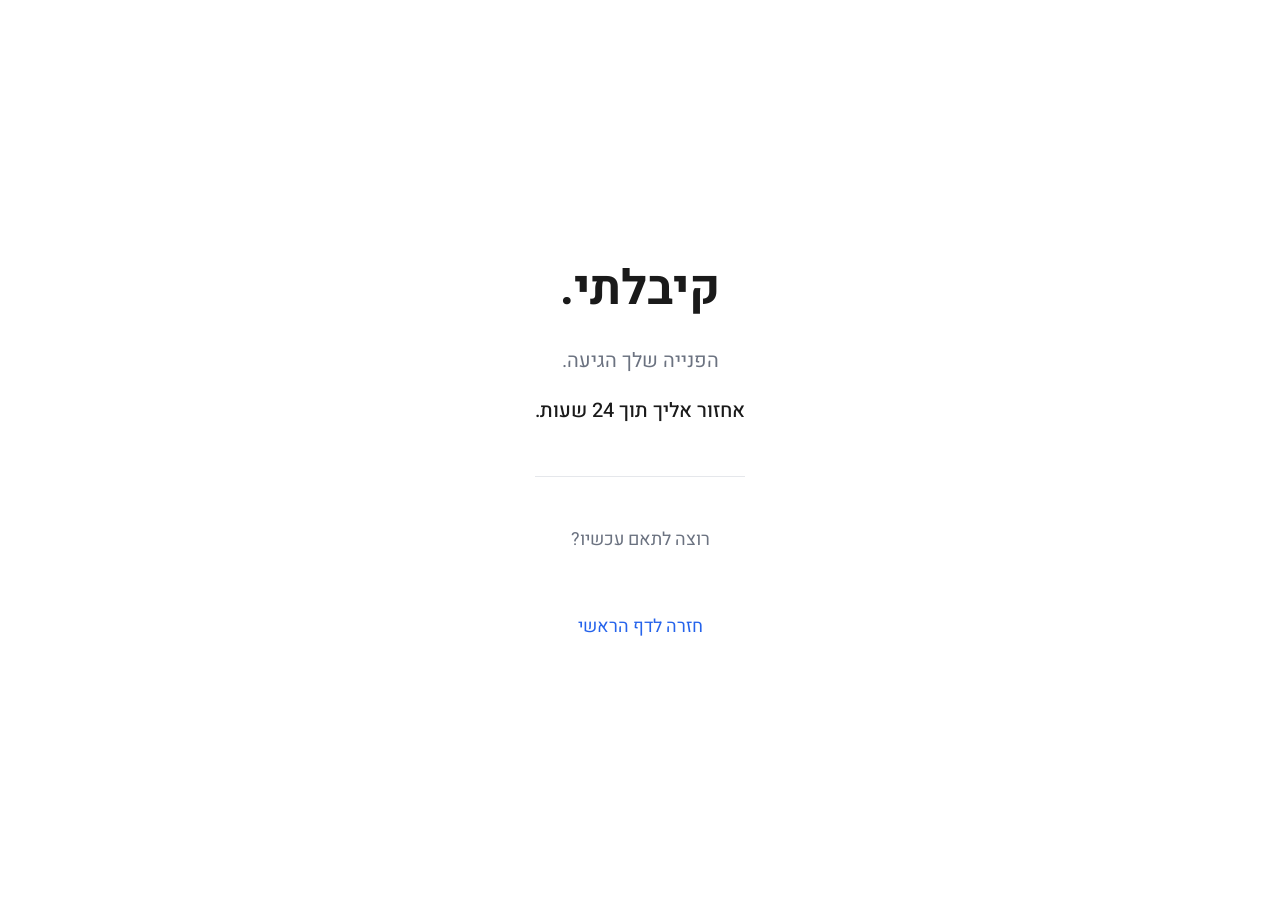
==== thank-you.html @ 3c8937be "Add landing page for legal automation services - index.html: Minimalist Hebrew RTL landing page with" ====
<!DOCTYPE html>
<html lang="he" dir="rtl">
<head>
    <meta charset="UTF-8">
    <meta name="viewport" content="width=device-width, initial-scale=1.0">
    <title>תודה | אלון גרבר</title>

    <!-- Google Fonts - Heebo -->
    <link rel="preconnect" href="https://fonts.googleapis.com">
    <link rel="preconnect" href="https://fonts.gstatic.com" crossorigin>
    <link href="https://fonts.googleapis.com/css2?family=Heebo:wght@400;500;700&display=swap" rel="stylesheet">

    <link rel="stylesheet" href="styles.css">

    <style>
        .thank-you {
            min-height: 100vh;
            display: flex;
            align-items: center;
            justify-content: center;
            text-align: center;
            padding: 40px 0;
        }

        .thank-you-content {
            max-width: 500px;
        }

        .thank-you h1 {
            font-size: clamp(32px, 5vw, 48px);
            margin-bottom: 24px;
        }

        .thank-you p {
            font-size: 20px;
            color: #6B7280;
            margin-bottom: 16px;
        }

        .thank-you .emphasis {
            color: #1A1A1A;
            font-weight: 500;
        }

        .thank-you .cta-link {
            display: inline-block;
            margin-top: 32px;
            font-size: 18px;
        }

        .calendar-section {
            margin-top: 48px;
            padding-top: 48px;
            border-top: 1px solid #E5E7EB;
        }

        .calendar-section p {
            font-size: 18px;
            margin-bottom: 24px;
        }
    </style>

    <!-- Meta Pixel - Lead Conversion -->
    <script>
        // Track conversion if Meta Pixel is configured
        // if (typeof fbq !== 'undefined') {
        //     fbq('track', 'Lead');
        // }
    </script>
</head>
<body>
    <section class="thank-you">
        <div class="container">
            <div class="thank-you-content">
                <h1>קיבלתי.</h1>
                <p>הפנייה שלך הגיעה.</p>
                <p class="emphasis">אחזור אליך תוך 24 שעות.</p>

                <div class="calendar-section">
                    <p>רוצה לתאם עכשיו?</p>
                    <!--
                    Replace with your Calendly link:
                    <a href="https://calendly.com/YOUR_LINK" class="cta-button" target="_blank" rel="noopener">
                        לבחור שעה לשיחה
                    </a>
                    -->
                    <a href="index.html" class="cta-link">חזרה לדף הראשי</a>
                </div>
            </div>
        </div>
    </section>
</body>
</html>
---- styles.css ----
/* Reset and Base Styles */
* {
    margin: 0;
    padding: 0;
    box-sizing: border-box;
}

html {
    scroll-behavior: smooth;
}

body {
    font-family: 'Heebo', sans-serif;
    font-size: 18px;
    line-height: 1.7;
    color: #1A1A1A;
    background-color: #FFFFFF;
    direction: rtl;
}

/* Container */
.container {
    max-width: 800px;
    margin: 0 auto;
    padding: 0 24px;
}

/* Typography */
h1 {
    font-size: clamp(28px, 5vw, 48px);
    font-weight: 700;
    line-height: 1.3;
    margin-bottom: 24px;
}

h2 {
    font-size: clamp(24px, 4vw, 36px);
    font-weight: 700;
    line-height: 1.3;
    margin-bottom: 40px;
}

p {
    margin-bottom: 8px;
}

a {
    color: #2563EB;
    text-decoration: none;
}

a:hover {
    text-decoration: underline;
}

/* Hero Section */
.hero {
    min-height: 80vh;
    display: flex;
    align-items: center;
    padding: 80px 0;
}

.hero .container {
    text-align: center;
}

.hero h1 {
    margin-bottom: 16px;
}

.subtitle {
    font-size: clamp(18px, 3vw, 24px);
    color: #6B7280;
    margin-bottom: 48px;
}

/* CTA Button */
.cta-button {
    display: inline-block;
    background-color: #2563EB;
    color: #FFFFFF;
    font-family: 'Heebo', sans-serif;
    font-size: 18px;
    font-weight: 500;
    padding: 16px 40px;
    border: none;
    border-radius: 4px;
    cursor: pointer;
    transition: background-color 0.2s ease;
    text-decoration: none;
}

.cta-button:hover {
    background-color: #1D4ED8;
    text-decoration: none;
}

/* Problem Section */
.problem {
    padding: 100px 0;
    background-color: #F9FAFB;
}

.problem-grid {
    display: grid;
    grid-template-columns: repeat(auto-fit, minmax(250px, 1fr));
    gap: 40px;
}

.problem-block {
    padding: 32px;
    background-color: #FFFFFF;
    border-radius: 8px;
}

.problem-block p {
    font-size: 17px;
    line-height: 1.8;
    margin-bottom: 4px;
}

.problem-block p:last-child {
    margin-bottom: 0;
}

/* Solution Section */
.solution {
    padding: 100px 0;
}

.solution-content {
    max-width: 600px;
}

.solution-content p {
    font-size: 20px;
    margin-bottom: 12px;
}

.solution-emphasis {
    margin-top: 40px;
    padding-right: 24px;
    border-right: 3px solid #2563EB;
}

.solution-emphasis p {
    font-weight: 500;
    color: #1A1A1A;
}

/* Why Me Section */
.why-me {
    padding: 100px 0;
    background-color: #F9FAFB;
}

.why-me-content {
    max-width: 600px;
}

.why-me-content p {
    font-size: 20px;
}

.why-me-content .emphasis {
    font-weight: 500;
}

.why-me-content br {
    display: block;
    content: "";
    margin-top: 24px;
}

/* Process Section */
.process {
    padding: 100px 0;
}

.process-steps {
    display: flex;
    flex-direction: column;
    gap: 32px;
    max-width: 600px;
}

.step {
    display: flex;
    align-items: flex-start;
    gap: 20px;
}

.step-number {
    flex-shrink: 0;
    width: 40px;
    height: 40px;
    display: flex;
    align-items: center;
    justify-content: center;
    background-color: #2563EB;
    color: #FFFFFF;
    font-weight: 700;
    font-size: 18px;
    border-radius: 50%;
}

.step p {
    font-size: 20px;
    margin: 0;
    padding-top: 6px;
}

/* Pricing Section */
.pricing {
    padding: 100px 0;
    background-color: #F9FAFB;
}

.pricing-content {
    max-width: 600px;
}

.pricing-content .price {
    font-size: 28px;
    font-weight: 700;
    margin-bottom: 8px;
}

.pricing-content p {
    font-size: 20px;
}

.pricing-content .emphasis {
    font-weight: 500;
}

.pricing-content br {
    display: block;
    content: "";
    margin-top: 24px;
}

/* Contact Section */
.contact {
    padding: 100px 0;
}

.contact .container {
    max-width: 500px;
}

.contact h2 {
    text-align: center;
}

#contact-form {
    display: flex;
    flex-direction: column;
    gap: 24px;
}

.form-group {
    display: flex;
    flex-direction: column;
    gap: 8px;
}

.form-group label {
    font-size: 16px;
    font-weight: 500;
    color: #1A1A1A;
}

.form-group input,
.form-group textarea {
    font-family: 'Heebo', sans-serif;
    font-size: 18px;
    padding: 14px 16px;
    border: 1px solid #E5E7EB;
    border-radius: 4px;
    background-color: #FFFFFF;
    transition: border-color 0.2s ease;
    direction: rtl;
}

.form-group input:focus,
.form-group textarea:focus {
    outline: none;
    border-color: #2563EB;
}

.form-group textarea {
    resize: vertical;
    min-height: 100px;
}

#contact-form .cta-button {
    margin-top: 16px;
    width: 100%;
}

/* Footer */
footer {
    padding: 60px 0;
    background-color: #1A1A1A;
    color: #FFFFFF;
    text-align: center;
}

.footer-name {
    font-size: 20px;
    font-weight: 500;
    margin-bottom: 12px;
}

.footer-contact {
    font-size: 16px;
    color: #9CA3AF;
}

.footer-contact a {
    color: #9CA3AF;
    transition: color 0.2s ease;
}

.footer-contact a:hover {
    color: #FFFFFF;
    text-decoration: none;
}

.footer-contact .separator {
    margin: 0 12px;
}

/* Responsive */
@media (max-width: 768px) {
    body {
        font-size: 16px;
    }

    .hero {
        min-height: auto;
        padding: 60px 0;
    }

    .problem,
    .solution,
    .why-me,
    .process,
    .pricing,
    .contact {
        padding: 60px 0;
    }

    h2 {
        margin-bottom: 32px;
    }

    .problem-grid {
        gap: 24px;
    }

    .problem-block {
        padding: 24px;
    }

    .solution-content p,
    .why-me-content p,
    .step p,
    .pricing-content p {
        font-size: 18px;
    }

    .pricing-content .price {
        font-size: 24px;
    }

    .cta-button {
        padding: 14px 32px;
        font-size: 16px;
    }

    footer {
        padding: 40px 0;
    }
}

/* Smooth animations */
@media (prefers-reduced-motion: no-preference) {
    section {
        opacity: 0;
        transform: translateY(20px);
        animation: fadeInUp 0.6s ease forwards;
    }

    section:nth-child(1) { animation-delay: 0s; }
    section:nth-child(2) { animation-delay: 0.1s; }
    section:nth-child(3) { animation-delay: 0.2s; }
    section:nth-child(4) { animation-delay: 0.3s; }
    section:nth-child(5) { animation-delay: 0.4s; }
    section:nth-child(6) { animation-delay: 0.5s; }
    section:nth-child(7) { animation-delay: 0.6s; }
}

@keyframes fadeInUp {
    to {
        opacity: 1;
        transform: translateY(0);
    }
}
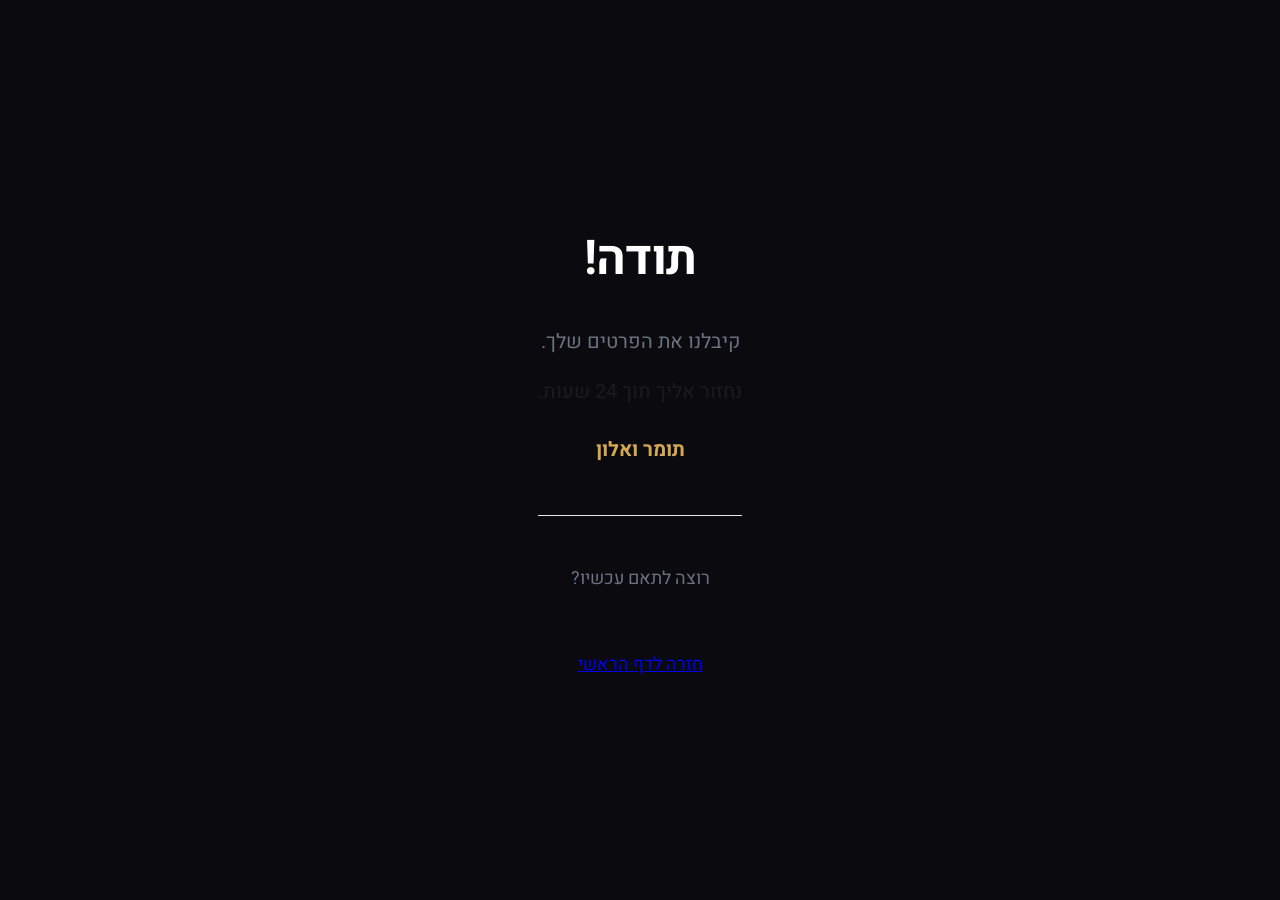
==== commit 8dd26148: "Update landing page: two founders, new pricing, Formspree & Meta Pixel - Update Hero section with si" ====
--- a/thank-you.html
+++ b/thank-you.html
@@ -3,7 +3,7 @@
 <head>
     <meta charset="UTF-8">
     <meta name="viewport" content="width=device-width, initial-scale=1.0">
-    <title>תודה | אלון גרבר</title>
+    <title>תודה | תומר ואלון</title>
 
     <!-- Google Fonts - Heebo -->
     <link rel="preconnect" href="https://fonts.googleapis.com">
@@ -48,6 +48,13 @@
             font-size: 18px;
         }
 
+        .thank-you .signature {
+            color: #D4A853;
+            font-weight: 700;
+            font-size: 20px;
+            margin-top: 24px;
+        }
+
         .calendar-section {
             margin-top: 48px;
             padding-top: 48px;
@@ -72,9 +79,10 @@
     <section class="thank-you">
         <div class="container">
             <div class="thank-you-content">
-                <h1>קיבלתי.</h1>
-                <p>הפנייה שלך הגיעה.</p>
-                <p class="emphasis">אחזור אליך תוך 24 שעות.</p>
+                <h1>תודה!</h1>
+                <p>קיבלנו את הפרטים שלך.</p>
+                <p class="emphasis">נחזור אליך תוך 24 שעות.</p>
+                <p class="signature">תומר ואלון</p>
 
                 <div class="calendar-section">
                     <p>רוצה לתאם עכשיו?</p>
--- a/styles.css
+++ b/styles.css
@@ -1,5 +1,54 @@
-/* Reset and Base Styles */
-* {
+/* =====================================================
+   Premium Legal Automation Landing Page
+   Design: Bank-grade, Futuristic 2030
+   ===================================================== */
+
+/* CSS Variables */
+:root {
+    /* Primary Colors */
+    --bg-primary: #0A0A0F;
+    --bg-secondary: #12121A;
+    --bg-tertiary: #1A1A24;
+    --bg-card: rgba(255, 255, 255, 0.03);
+    --bg-card-hover: rgba(255, 255, 255, 0.06);
+
+    /* Text Colors */
+    --text-primary: #FFFFFF;
+    --text-secondary: rgba(255, 255, 255, 0.7);
+    --text-tertiary: rgba(255, 255, 255, 0.4);
+    --text-muted: rgba(255, 255, 255, 0.25);
+
+    /* Accent Colors */
+    --accent-gold: #D4A853;
+    --accent-gold-light: #E8C97A;
+    --accent-gold-glow: rgba(212, 168, 83, 0.15);
+    --accent-blue: #4F8EF7;
+    --accent-green: #34D399;
+    --accent-red: #F87171;
+
+    /* Borders */
+    --border-subtle: rgba(255, 255, 255, 0.06);
+    --border-light: rgba(255, 255, 255, 0.1);
+    --border-accent: rgba(212, 168, 83, 0.3);
+
+    /* Shadows */
+    --shadow-sm: 0 2px 8px rgba(0, 0, 0, 0.3);
+    --shadow-md: 0 8px 32px rgba(0, 0, 0, 0.4);
+    --shadow-lg: 0 24px 64px rgba(0, 0, 0, 0.5);
+    --shadow-glow: 0 0 60px rgba(212, 168, 83, 0.1);
+
+    /* Transitions */
+    --transition-fast: 0.15s ease;
+    --transition-base: 0.3s ease;
+    --transition-slow: 0.5s ease;
+
+    /* Spacing */
+    --section-padding: 140px;
+    --container-max: 1200px;
+}
+
+/* Reset */
+*, *::before, *::after {
     margin: 0;
     padding: 0;
     box-sizing: border-box;
@@ -7,254 +56,1113 @@
 
 html {
     scroll-behavior: smooth;
+    -webkit-font-smoothing: antialiased;
+    -moz-osx-font-smoothing: grayscale;
 }
 
 body {
-    font-family: 'Heebo', sans-serif;
-    font-size: 18px;
+    font-family: 'Heebo', -apple-system, BlinkMacSystemFont, sans-serif;
+    font-size: 17px;
     line-height: 1.7;
-    color: #1A1A1A;
-    background-color: #FFFFFF;
+    color: var(--text-secondary);
+    background: var(--bg-primary);
     direction: rtl;
+    overflow-x: hidden;
+}
+
+/* Ambient Background */
+.ambient-bg {
+    position: fixed;
+    top: 0;
+    left: 0;
+    right: 0;
+    bottom: 0;
+    background:
+        radial-gradient(ellipse 80% 50% at 50% -20%, rgba(79, 142, 247, 0.08), transparent),
+        radial-gradient(ellipse 60% 40% at 100% 50%, rgba(212, 168, 83, 0.05), transparent),
+        radial-gradient(ellipse 60% 40% at 0% 80%, rgba(79, 142, 247, 0.05), transparent);
+    pointer-events: none;
+    z-index: 0;
 }
 
 /* Container */
 .container {
-    max-width: 800px;
+    max-width: var(--container-max);
     margin: 0 auto;
     padding: 0 24px;
+    position: relative;
+    z-index: 1;
 }
 
 /* Typography */
-h1 {
-    font-size: clamp(28px, 5vw, 48px);
+h1, h2, h3, h4 {
     font-weight: 700;
-    line-height: 1.3;
+    color: var(--text-primary);
+    letter-spacing: -0.02em;
+}
+
+/* Section Header */
+.section-header {
+    text-align: center;
+    margin-bottom: 80px;
+}
+
+.section-tag {
+    display: inline-block;
+    font-size: 12px;
+    font-weight: 600;
+    letter-spacing: 0.1em;
+    text-transform: uppercase;
+    color: var(--accent-gold);
+    background: var(--accent-gold-glow);
+    padding: 8px 16px;
+    border-radius: 100px;
+    border: 1px solid var(--border-accent);
     margin-bottom: 24px;
 }
 
-h2 {
-    font-size: clamp(24px, 4vw, 36px);
+.section-tag.light {
+    color: var(--accent-gold-light);
+}
+
+.section-title {
+    font-size: clamp(32px, 5vw, 52px);
+    line-height: 1.15;
+    margin-bottom: 20px;
+}
+
+.section-title.light {
+    color: var(--text-primary);
+}
+
+.section-title.align-right {
+    text-align: right;
+}
+
+.section-subtitle {
+    font-size: 18px;
+    color: var(--text-tertiary);
+    max-width: 500px;
+    margin: 0 auto;
+}
+
+/* =====================================================
+   Hero Section
+   ===================================================== */
+.hero {
+    min-height: 100vh;
+    display: flex;
+    align-items: center;
+    justify-content: center;
+    padding: 60px 0;
+    position: relative;
+    overflow: hidden;
+}
+
+.hero .container {
+    display: flex;
+    flex-direction: column;
+    align-items: center;
+    gap: 48px;
+}
+
+/* Phone Wrapper */
+.phone-wrapper {
+    position: relative;
+}
+
+.phone-glow {
+    position: absolute;
+    top: 50%;
+    left: 50%;
+    transform: translate(-50%, -50%);
+    width: 500px;
+    height: 700px;
+    background: radial-gradient(ellipse, rgba(248, 113, 113, 0.12) 0%, transparent 60%);
+    filter: blur(60px);
+    pointer-events: none;
+}
+
+.phone-reflection {
+    position: absolute;
+    bottom: -100px;
+    left: 50%;
+    transform: translateX(-50%);
+    width: 280px;
+    height: 100px;
+    background: linear-gradient(to bottom, rgba(255, 255, 255, 0.03), transparent);
+    filter: blur(20px);
+    border-radius: 50%;
+}
+
+/* Phone Mockup */
+.phone-mockup {
+    position: relative;
+    width: 300px;
+    background: linear-gradient(145deg, #2A2A35 0%, #1A1A24 100%);
+    border-radius: 48px;
+    padding: 10px;
+    box-shadow:
+        var(--shadow-lg),
+        0 0 0 1px rgba(255, 255, 255, 0.08),
+        inset 0 1px 0 rgba(255, 255, 255, 0.1);
+    animation: floatPhone 8s ease-in-out infinite;
+    z-index: 1;
+}
+
+.phone-notch {
+    position: absolute;
+    top: 10px;
+    left: 50%;
+    transform: translateX(-50%);
+    width: 100px;
+    height: 28px;
+    background: #0A0A0F;
+    border-radius: 0 0 16px 16px;
+    z-index: 10;
+    display: flex;
+    align-items: center;
+    justify-content: center;
+}
+
+.notch-camera {
+    width: 10px;
+    height: 10px;
+    background: #1A1A24;
+    border-radius: 50%;
+    border: 2px solid #2A2A35;
+}
+
+.phone-screen {
+    background: linear-gradient(180deg, #0F0F14 0%, #18181F 100%);
+    border-radius: 40px;
+    overflow: hidden;
+    min-height: 560px;
+}
+
+/* Status Bar */
+.phone-status-bar {
+    display: flex;
+    justify-content: space-between;
+    align-items: center;
+    padding: 14px 20px 8px;
+    font-size: 13px;
+    font-weight: 600;
+    color: var(--text-primary);
+}
+
+.status-icons {
+    display: flex;
+    align-items: center;
+    gap: 6px;
+    color: var(--text-secondary);
+}
+
+.status-icons svg {
+    opacity: 0.7;
+}
+
+.battery {
+    font-size: 12px;
+}
+
+/* Messages Header */
+.messages-header {
+    display: flex;
+    align-items: center;
+    gap: 12px;
+    padding: 12px 16px;
+    background: rgba(255, 255, 255, 0.03);
+    border-bottom: 1px solid var(--border-subtle);
+}
+
+.header-back {
+    color: var(--accent-blue);
+    display: flex;
+}
+
+.header-avatar {
+    width: 36px;
+    height: 36px;
+    background: linear-gradient(135deg, #3A3A45 0%, #2A2A35 100%);
+    border-radius: 50%;
+    display: flex;
+    align-items: center;
+    justify-content: center;
+    color: var(--text-tertiary);
+}
+
+.header-info {
+    display: flex;
+    flex-direction: column;
+}
+
+.header-name {
+    font-size: 15px;
+    font-weight: 600;
+    color: var(--text-primary);
+}
+
+.header-status {
+    font-size: 12px;
+    color: var(--accent-red);
+    font-weight: 500;
+}
+
+/* Messages */
+.messages-container {
+    padding: 20px 14px;
+}
+
+.message-group {
+    display: flex;
+    flex-direction: column;
+    gap: 12px;
+}
+
+.message {
+    display: flex;
+    opacity: 0;
+    transform: translateY(15px);
+    animation: messageIn 0.5s ease forwards;
+}
+
+.message:nth-child(1) { animation-delay: 0.6s; }
+.message:nth-child(2) { animation-delay: 1.6s; }
+.message:nth-child(3) { animation-delay: 2.6s; }
+
+.message.incoming {
+    justify-content: flex-start;
+}
+
+.message-bubble {
+    max-width: 85%;
+    padding: 12px 14px;
+    background: rgba(255, 255, 255, 0.08);
+    border-radius: 18px 18px 18px 4px;
+    backdrop-filter: blur(10px);
+}
+
+.message-bubble p {
+    font-size: 14px;
+    color: var(--text-primary);
+    line-height: 1.5;
+    margin-bottom: 4px;
+}
+
+.message-time {
+    font-size: 11px;
+    color: var(--text-muted);
+}
+
+.message.final .message-bubble {
+    background: linear-gradient(135deg, rgba(248, 113, 113, 0.15) 0%, rgba(248, 113, 113, 0.08) 100%);
+    border: 1px solid rgba(248, 113, 113, 0.2);
+}
+
+.message.final .message-bubble p {
+    color: #FCA5A5;
+}
+
+/* Read Indicator */
+.read-indicator {
+    display: flex;
+    align-items: center;
+    justify-content: center;
+    gap: 8px;
+    padding: 16px;
+    opacity: 0;
+    animation: messageIn 0.4s ease forwards;
+    animation-delay: 3.6s;
+}
+
+.read-indicator span {
+    font-size: 12px;
+    color: var(--text-muted);
+}
+
+.typing-dots {
+    display: flex;
+    gap: 3px;
+}
+
+.typing-dots span {
+    width: 4px;
+    height: 4px;
+    background: var(--text-muted);
+    border-radius: 50%;
+    animation: typingDot 1.4s infinite;
+}
+
+.typing-dots span:nth-child(2) { animation-delay: 0.2s; }
+.typing-dots span:nth-child(3) { animation-delay: 0.4s; }
+
+@keyframes typingDot {
+    0%, 60%, 100% { opacity: 0.3; transform: translateY(0); }
+    30% { opacity: 1; transform: translateY(-3px); }
+}
+
+/* Hero Content */
+.hero-content {
+    text-align: center;
+    max-width: 600px;
+    opacity: 0;
+    animation: fadeInUp 0.8s ease forwards;
+    animation-delay: 4.2s;
+}
+
+.hero-eyebrow {
+    font-size: 20px;
+    color: var(--text-tertiary);
+    margin-bottom: 8px;
+    font-weight: 400;
+}
+
+.hero-title {
+    font-size: clamp(36px, 7vw, 56px);
+    font-weight: 800;
+    margin-bottom: 16px;
+    background: linear-gradient(135deg, var(--text-primary) 0%, var(--text-secondary) 100%);
+    -webkit-background-clip: text;
+    -webkit-text-fill-color: transparent;
+    background-clip: text;
+}
+
+.hero-subtitle {
+    font-size: 18px;
+    color: var(--text-tertiary);
+    margin-bottom: 40px;
+}
+
+/* Primary Button */
+.btn-primary {
+    display: inline-flex;
+    align-items: center;
+    justify-content: center;
+    gap: 10px;
+    background: linear-gradient(135deg, var(--accent-gold) 0%, var(--accent-gold-light) 100%);
+    color: var(--bg-primary);
+    font-size: 17px;
     font-weight: 700;
-    line-height: 1.3;
-    margin-bottom: 40px;
-}
-
-p {
+    padding: 18px 40px;
+    border-radius: 14px;
+    text-decoration: none;
+    transition: all var(--transition-base);
+    box-shadow: 0 4px 24px rgba(212, 168, 83, 0.25);
+    border: none;
+    cursor: pointer;
+}
+
+.btn-primary:hover {
+    transform: translateY(-2px);
+    box-shadow: 0 8px 40px rgba(212, 168, 83, 0.35);
+}
+
+.btn-primary.full-width {
+    width: 100%;
+}
+
+.btn-primary svg {
+    transition: transform var(--transition-fast);
+}
+
+.btn-primary:hover svg {
+    transform: translateX(-4px);
+}
+
+/* Hero Text (New simplified version) */
+.hero-text {
+    text-align: center;
+    max-width: 600px;
+    opacity: 0;
+    animation: fadeInUp 0.8s ease forwards;
+    animation-delay: 4.2s;
+}
+
+.hero-small {
+    font-size: 18px;
+    color: var(--text-tertiary);
     margin-bottom: 8px;
-}
-
-a {
-    color: #2563EB;
+    font-weight: 400;
+}
+
+.hero-headline {
+    font-size: clamp(36px, 7vw, 56px);
+    font-weight: 800;
+    margin-bottom: 32px;
+    background: linear-gradient(135deg, var(--text-primary) 0%, var(--text-secondary) 100%);
+    -webkit-background-clip: text;
+    -webkit-text-fill-color: transparent;
+    background-clip: text;
+}
+
+.cta-button {
+    display: inline-flex;
+    align-items: center;
+    justify-content: center;
+    gap: 10px;
+    background: linear-gradient(135deg, var(--accent-gold) 0%, var(--accent-gold-light) 100%);
+    color: var(--bg-primary);
+    font-size: 17px;
+    font-weight: 700;
+    padding: 18px 40px;
+    border-radius: 14px;
     text-decoration: none;
-}
-
-a:hover {
-    text-decoration: underline;
-}
-
-/* Hero Section */
-.hero {
-    min-height: 80vh;
-    display: flex;
-    align-items: center;
-    padding: 80px 0;
-}
-
-.hero .container {
-    text-align: center;
-}
-
-.hero h1 {
-    margin-bottom: 16px;
-}
-
-.subtitle {
-    font-size: clamp(18px, 3vw, 24px);
-    color: #6B7280;
-    margin-bottom: 48px;
-}
-
-/* CTA Button */
-.cta-button {
-    display: inline-block;
-    background-color: #2563EB;
-    color: #FFFFFF;
-    font-family: 'Heebo', sans-serif;
-    font-size: 18px;
-    font-weight: 500;
-    padding: 16px 40px;
+    transition: all var(--transition-base);
+    box-shadow: 0 4px 24px rgba(212, 168, 83, 0.25);
     border: none;
-    border-radius: 4px;
     cursor: pointer;
-    transition: background-color 0.2s ease;
-    text-decoration: none;
 }
 
 .cta-button:hover {
-    background-color: #1D4ED8;
-    text-decoration: none;
-}
-
-/* Problem Section */
-.problem {
-    padding: 100px 0;
-    background-color: #F9FAFB;
-}
-
-.problem-grid {
+    transform: translateY(-2px);
+    box-shadow: 0 8px 40px rgba(212, 168, 83, 0.35);
+}
+
+/* Hero Badges */
+.hero-badges {
+    display: flex;
+    justify-content: center;
+    gap: 24px;
+    margin-top: 40px;
+    flex-wrap: wrap;
+}
+
+.badge {
+    display: flex;
+    align-items: center;
+    gap: 8px;
+    color: var(--text-muted);
+    font-size: 13px;
+}
+
+.badge svg {
+    color: var(--text-tertiary);
+}
+
+/* Scroll Indicator */
+.scroll-indicator {
+    position: absolute;
+    bottom: 40px;
+    left: 50%;
+    transform: translateX(-50%);
+    opacity: 0;
+    animation: fadeIn 1s ease forwards;
+    animation-delay: 5s;
+}
+
+.mouse {
+    width: 24px;
+    height: 40px;
+    border: 2px solid var(--border-light);
+    border-radius: 12px;
+    display: flex;
+    justify-content: center;
+    padding-top: 8px;
+}
+
+.wheel {
+    width: 4px;
+    height: 8px;
+    background: var(--text-tertiary);
+    border-radius: 2px;
+    animation: scrollWheel 2s infinite;
+}
+
+@keyframes scrollWheel {
+    0% { opacity: 1; transform: translateY(0); }
+    100% { opacity: 0; transform: translateY(12px); }
+}
+
+/* =====================================================
+   Pain Section
+   ===================================================== */
+.pain-section {
+    padding: var(--section-padding) 0;
+    background: var(--bg-secondary);
+    position: relative;
+}
+
+.pain-section::before {
+    content: '';
+    position: absolute;
+    top: 0;
+    left: 0;
+    right: 0;
+    height: 1px;
+    background: linear-gradient(90deg, transparent, var(--border-subtle), transparent);
+}
+
+.pain-grid {
     display: grid;
-    grid-template-columns: repeat(auto-fit, minmax(250px, 1fr));
-    gap: 40px;
-}
-
-.problem-block {
-    padding: 32px;
-    background-color: #FFFFFF;
-    border-radius: 8px;
-}
-
-.problem-block p {
-    font-size: 17px;
-    line-height: 1.8;
-    margin-bottom: 4px;
-}
-
-.problem-block p:last-child {
-    margin-bottom: 0;
-}
-
-/* Solution Section */
-.solution {
-    padding: 100px 0;
-}
-
-.solution-content {
-    max-width: 600px;
-}
-
-.solution-content p {
+    grid-template-columns: repeat(3, 1fr);
+    gap: 24px;
+}
+
+.pain-card {
+    position: relative;
+    background: var(--bg-card);
+    border: 1px solid var(--border-subtle);
+    border-radius: 24px;
+    padding: 40px 32px;
+    transition: all var(--transition-base);
+    overflow: hidden;
+}
+
+.pain-card::before {
+    content: '';
+    position: absolute;
+    top: 0;
+    left: 0;
+    right: 0;
+    height: 1px;
+    background: linear-gradient(90deg, transparent, rgba(255, 255, 255, 0.1), transparent);
+    opacity: 0;
+    transition: opacity var(--transition-base);
+}
+
+.pain-card:hover {
+    background: var(--bg-card-hover);
+    border-color: var(--border-light);
+    transform: translateY(-4px);
+}
+
+.pain-card:hover::before {
+    opacity: 1;
+}
+
+.card-icon {
+    width: 64px;
+    height: 64px;
+    background: linear-gradient(135deg, rgba(79, 142, 247, 0.1) 0%, rgba(79, 142, 247, 0.05) 100%);
+    border: 1px solid rgba(79, 142, 247, 0.2);
+    border-radius: 16px;
+    display: flex;
+    align-items: center;
+    justify-content: center;
+    margin-bottom: 24px;
+    color: var(--accent-blue);
+}
+
+.card-content h3 {
     font-size: 20px;
     margin-bottom: 12px;
 }
 
-.solution-emphasis {
-    margin-top: 40px;
-    padding-right: 24px;
-    border-right: 3px solid #2563EB;
-}
-
-.solution-emphasis p {
+.card-content p {
+    font-size: 15px;
+    color: var(--text-tertiary);
+    line-height: 1.7;
+}
+
+.card-content .highlight {
+    color: var(--accent-red);
     font-weight: 500;
-    color: #1A1A1A;
-}
-
-/* Why Me Section */
-.why-me {
-    padding: 100px 0;
-    background-color: #F9FAFB;
-}
-
-.why-me-content {
+}
+
+.card-number {
+    position: absolute;
+    top: 24px;
+    left: 24px;
+    font-size: 13px;
+    font-weight: 700;
+    color: var(--text-muted);
+    letter-spacing: 0.05em;
+}
+
+/* =====================================================
+   Solution Section
+   ===================================================== */
+.solution-section {
+    padding: var(--section-padding) 0;
+    background: linear-gradient(180deg, var(--bg-primary) 0%, var(--bg-secondary) 100%);
+}
+
+.flow-container {
+    display: flex;
+    justify-content: center;
+    align-items: center;
+    gap: 16px;
+    margin-bottom: 60px;
+    flex-wrap: wrap;
+}
+
+.flow-item {
+    display: flex;
+    flex-direction: column;
+    align-items: center;
+    gap: 16px;
+}
+
+.flow-icon {
+    width: 72px;
+    height: 72px;
+    background: var(--bg-card);
+    border: 1px solid var(--border-subtle);
+    border-radius: 20px;
+    display: flex;
+    align-items: center;
+    justify-content: center;
+    color: var(--text-secondary);
+    transition: all var(--transition-base);
+}
+
+.flow-icon.accent {
+    background: linear-gradient(135deg, rgba(212, 168, 83, 0.15) 0%, rgba(212, 168, 83, 0.05) 100%);
+    border-color: var(--border-accent);
+    color: var(--accent-gold);
+}
+
+.flow-icon.success {
+    background: linear-gradient(135deg, rgba(52, 211, 153, 0.15) 0%, rgba(52, 211, 153, 0.05) 100%);
+    border-color: rgba(52, 211, 153, 0.3);
+    color: var(--accent-green);
+}
+
+.flow-label {
+    font-size: 14px;
+    color: var(--text-tertiary);
+    text-align: center;
+}
+
+.flow-connector {
+    color: var(--accent-gold);
+    opacity: 0.5;
+}
+
+.solution-highlight {
+    max-width: 700px;
+    margin: 0 auto;
+}
+
+.highlight-content {
+    display: flex;
+    align-items: center;
+    gap: 16px;
+    background: linear-gradient(135deg, rgba(52, 211, 153, 0.08) 0%, rgba(52, 211, 153, 0.02) 100%);
+    border: 1px solid rgba(52, 211, 153, 0.2);
+    border-radius: 16px;
+    padding: 24px 32px;
+}
+
+.highlight-icon {
+    color: var(--accent-green);
+    flex-shrink: 0;
+}
+
+.highlight-content p {
+    font-size: 17px;
+    color: var(--text-secondary);
+    margin: 0;
+}
+
+.highlight-content strong {
+    color: var(--accent-green);
+}
+
+/* =====================================================
+   About Section
+   ===================================================== */
+.about-section {
+    padding: var(--section-padding) 0;
+    background: var(--bg-secondary);
+}
+
+.about-grid {
+    display: grid;
+    grid-template-columns: 1fr 1fr;
+    gap: 80px;
+    align-items: center;
+}
+
+.about-content .section-title {
+    margin-bottom: 32px;
+}
+
+.gradient-text {
+    background: linear-gradient(135deg, var(--accent-gold) 0%, var(--accent-gold-light) 100%);
+    -webkit-background-clip: text;
+    -webkit-text-fill-color: transparent;
+    background-clip: text;
+}
+
+.about-text {
+    font-size: 18px;
+    color: var(--text-secondary);
+    margin-bottom: 40px;
+    line-height: 1.8;
+}
+
+/* Founders Grid (Who We Are section) */
+.founders-grid {
+    display: grid;
+    grid-template-columns: repeat(2, 1fr);
+    gap: 32px;
+    max-width: 800px;
+    margin: 0 auto 48px;
+}
+
+.founder-card {
+    background: var(--bg-card);
+    border: 1px solid var(--border-subtle);
+    border-radius: 20px;
+    padding: 32px;
+    text-align: center;
+    transition: all var(--transition-base);
+}
+
+.founder-card:hover {
+    background: var(--bg-card-hover);
+    border-color: var(--border-light);
+    transform: translateY(-4px);
+}
+
+.founder-name {
+    font-size: 24px;
+    font-weight: 700;
+    color: var(--text-primary);
+    margin-bottom: 12px;
+}
+
+.founder-desc {
+    font-size: 15px;
+    color: var(--text-tertiary);
+    line-height: 1.7;
+    margin: 0;
+}
+
+/* About Story */
+.about-story {
+    max-width: 700px;
+    margin: 0 auto;
+    text-align: center;
+    background: var(--bg-card);
+    border: 1px solid var(--border-subtle);
+    border-radius: 20px;
+    padding: 40px;
+}
+
+.about-story p {
+    font-size: 17px;
+    color: var(--text-secondary);
+    line-height: 1.8;
+    margin-bottom: 16px;
+}
+
+.about-story p:last-child {
+    margin-bottom: 0;
+}
+
+.about-story strong {
+    color: var(--accent-gold);
+}
+
+.stats-row {
+    display: flex;
+    align-items: center;
+    gap: 40px;
+}
+
+.stat-item {
+    text-align: center;
+}
+
+.stat-value {
+    display: block;
+    font-size: 56px;
+    font-weight: 800;
+    color: var(--accent-gold);
+    line-height: 1;
+    margin-bottom: 8px;
+}
+
+.stat-label {
+    font-size: 14px;
+    color: var(--text-tertiary);
+}
+
+.stat-divider {
+    width: 1px;
+    height: 60px;
+    background: var(--border-subtle);
+}
+
+/* Feature Cards */
+.about-features {
+    display: flex;
+    flex-direction: column;
+    gap: 16px;
+}
+
+.feature-card {
+    display: flex;
+    align-items: center;
+    gap: 20px;
+    background: var(--bg-card);
+    border: 1px solid var(--border-subtle);
+    border-radius: 16px;
+    padding: 24px;
+    transition: all var(--transition-base);
+}
+
+.feature-card:hover {
+    background: var(--bg-card-hover);
+    border-color: var(--border-light);
+}
+
+.feature-icon {
+    width: 48px;
+    height: 48px;
+    background: linear-gradient(135deg, rgba(212, 168, 83, 0.1) 0%, rgba(212, 168, 83, 0.05) 100%);
+    border: 1px solid var(--border-accent);
+    border-radius: 12px;
+    display: flex;
+    align-items: center;
+    justify-content: center;
+    color: var(--accent-gold);
+    flex-shrink: 0;
+}
+
+.feature-content h4 {
+    font-size: 16px;
+    margin-bottom: 4px;
+}
+
+.feature-content p {
+    font-size: 14px;
+    color: var(--text-tertiary);
+    margin: 0;
+}
+
+/* =====================================================
+   Process Section
+   ===================================================== */
+.process-section {
+    padding: var(--section-padding) 0;
+    background: var(--bg-primary);
+}
+
+.timeline {
     max-width: 600px;
-}
-
-.why-me-content p {
+    margin: 0 auto;
+    position: relative;
+}
+
+.timeline::before {
+    content: '';
+    position: absolute;
+    right: 27px;
+    top: 0;
+    bottom: 0;
+    width: 2px;
+    background: linear-gradient(180deg, var(--border-subtle), var(--accent-gold), var(--accent-green));
+}
+
+.timeline-item {
+    display: flex;
+    gap: 32px;
+    margin-bottom: 40px;
+    position: relative;
+}
+
+.timeline-item:last-child {
+    margin-bottom: 0;
+}
+
+.timeline-marker {
+    width: 56px;
+    height: 56px;
+    background: var(--bg-secondary);
+    border: 2px solid var(--border-light);
+    border-radius: 50%;
+    display: flex;
+    align-items: center;
+    justify-content: center;
+    flex-shrink: 0;
+    position: relative;
+    z-index: 1;
+}
+
+.timeline-marker span {
     font-size: 20px;
-}
-
-.why-me-content .emphasis {
-    font-weight: 500;
-}
-
-.why-me-content br {
-    display: block;
-    content: "";
-    margin-top: 24px;
-}
-
-/* Process Section */
-.process {
-    padding: 100px 0;
-}
-
-.process-steps {
-    display: flex;
-    flex-direction: column;
-    gap: 32px;
-    max-width: 600px;
-}
-
-.step {
-    display: flex;
-    align-items: flex-start;
-    gap: 20px;
-}
-
-.step-number {
+    font-weight: 700;
+    color: var(--text-primary);
+}
+
+.timeline-marker.success {
+    background: linear-gradient(135deg, rgba(52, 211, 153, 0.2) 0%, rgba(52, 211, 153, 0.1) 100%);
+    border-color: var(--accent-green);
+    color: var(--accent-green);
+}
+
+.timeline-card {
+    flex: 1;
+    background: var(--bg-card);
+    border: 1px solid var(--border-subtle);
+    border-radius: 16px;
+    padding: 28px 32px;
+}
+
+.timeline-card h3 {
+    font-size: 20px;
+    margin-bottom: 8px;
+}
+
+.timeline-card p {
+    font-size: 15px;
+    color: var(--text-tertiary);
+    margin: 0;
+}
+
+/* =====================================================
+   Pricing Section
+   ===================================================== */
+.pricing-section {
+    padding: var(--section-padding) 0;
+    background: linear-gradient(180deg, var(--bg-secondary) 0%, var(--bg-primary) 100%);
+}
+
+.pricing-card {
+    max-width: 480px;
+    margin: 0 auto;
+    background: var(--bg-card);
+    border: 1px solid var(--border-subtle);
+    border-radius: 24px;
+    padding: 48px;
+    position: relative;
+    overflow: hidden;
+}
+
+.pricing-card::before {
+    content: '';
+    position: absolute;
+    top: 0;
+    left: 0;
+    right: 0;
+    height: 1px;
+    background: linear-gradient(90deg, transparent, var(--accent-gold), transparent);
+}
+
+.pricing-header {
+    text-align: center;
+    margin-bottom: 32px;
+}
+
+.pricing-label {
+    display: inline-block;
+    font-size: 12px;
+    font-weight: 600;
+    letter-spacing: 0.1em;
+    text-transform: uppercase;
+    color: var(--accent-gold);
+    background: var(--accent-gold-glow);
+    padding: 6px 14px;
+    border-radius: 100px;
+    margin-bottom: 20px;
+}
+
+.pricing-amount {
+    display: flex;
+    align-items: baseline;
+    justify-content: center;
+    gap: 8px;
+    margin-bottom: 8px;
+}
+
+.price {
+    font-size: 48px;
+    font-weight: 800;
+    color: var(--text-primary);
+}
+
+.currency {
+    font-size: 24px;
+    font-weight: 600;
+    color: var(--text-secondary);
+}
+
+.pricing-note {
+    font-size: 15px;
+    color: var(--text-tertiary);
+}
+
+.price-starting {
+    font-size: 16px;
+    color: var(--text-tertiary);
+    margin-bottom: 8px;
+}
+
+.price-more {
+    font-size: 15px;
+    color: var(--text-tertiary);
+    text-align: center;
+    margin-bottom: 24px;
+}
+
+.pricing-features {
+    border-top: 1px solid var(--border-subtle);
+    border-bottom: 1px solid var(--border-subtle);
+    padding: 28px 0;
+    margin-bottom: 32px;
+}
+
+.pricing-feature {
+    display: flex;
+    align-items: center;
+    gap: 12px;
+    padding: 10px 0;
+    font-size: 15px;
+    color: var(--text-secondary);
+}
+
+.pricing-feature svg {
+    color: var(--accent-green);
     flex-shrink: 0;
-    width: 40px;
-    height: 40px;
-    display: flex;
-    align-items: center;
-    justify-content: center;
-    background-color: #2563EB;
-    color: #FFFFFF;
-    font-weight: 700;
+}
+
+/* =====================================================
+   Contact Section
+   ===================================================== */
+.contact-section {
+    padding: var(--section-padding) 0;
+    background: var(--bg-secondary);
+}
+
+.contact-grid {
+    display: grid;
+    grid-template-columns: 1fr 1fr;
+    gap: 80px;
+    align-items: center;
+}
+
+.contact-text {
     font-size: 18px;
-    border-radius: 50%;
-}
-
-.step p {
-    font-size: 20px;
-    margin: 0;
-    padding-top: 6px;
-}
-
-/* Pricing Section */
-.pricing {
-    padding: 100px 0;
-    background-color: #F9FAFB;
-}
-
-.pricing-content {
-    max-width: 600px;
-}
-
-.pricing-content .price {
-    font-size: 28px;
-    font-weight: 700;
-    margin-bottom: 8px;
-}
-
-.pricing-content p {
-    font-size: 20px;
-}
-
-.pricing-content .emphasis {
-    font-weight: 500;
-}
-
-.pricing-content br {
-    display: block;
-    content: "";
-    margin-top: 24px;
-}
-
-/* Contact Section */
-.contact {
-    padding: 100px 0;
-}
-
-.contact .container {
-    max-width: 500px;
-}
-
-.contact h2 {
-    text-align: center;
-}
-
-#contact-form {
+    color: var(--text-secondary);
+    margin-bottom: 32px;
+}
+
+.contact-promise {
+    display: flex;
+    align-items: center;
+    gap: 12px;
+    font-size: 14px;
+    color: var(--text-tertiary);
+}
+
+.contact-promise svg {
+    color: var(--accent-green);
+    flex-shrink: 0;
+}
+
+/* Contact Form */
+.contact-form-wrapper {
+    background: var(--bg-card);
+    border: 1px solid var(--border-subtle);
+    border-radius: 24px;
+    padding: 40px;
+}
+
+.contact-form {
     display: flex;
     flex-direction: column;
     gap: 24px;
@@ -267,145 +1175,369 @@
 }
 
 .form-group label {
-    font-size: 16px;
+    font-size: 14px;
     font-weight: 500;
-    color: #1A1A1A;
+    color: var(--text-secondary);
 }
 
 .form-group input,
 .form-group textarea {
-    font-family: 'Heebo', sans-serif;
-    font-size: 18px;
-    padding: 14px 16px;
-    border: 1px solid #E5E7EB;
-    border-radius: 4px;
-    background-color: #FFFFFF;
-    transition: border-color 0.2s ease;
+    font-family: inherit;
+    font-size: 16px;
+    color: var(--text-primary);
+    background: var(--bg-secondary);
+    border: 1px solid var(--border-subtle);
+    border-radius: 12px;
+    padding: 16px 20px;
+    transition: all var(--transition-base);
     direction: rtl;
+}
+
+.form-group input:hover,
+.form-group textarea:hover {
+    border-color: var(--border-light);
 }
 
 .form-group input:focus,
 .form-group textarea:focus {
     outline: none;
-    border-color: #2563EB;
+    border-color: var(--accent-gold);
+    box-shadow: 0 0 0 3px var(--accent-gold-glow);
+}
+
+.form-group input::placeholder,
+.form-group textarea::placeholder {
+    color: var(--text-muted);
 }
 
 .form-group textarea {
     resize: vertical;
-    min-height: 100px;
-}
-
-#contact-form .cta-button {
-    margin-top: 16px;
-    width: 100%;
-}
-
-/* Footer */
-footer {
+    min-height: 120px;
+}
+
+.btn-submit {
+    display: flex;
+    align-items: center;
+    justify-content: center;
+    gap: 10px;
+    background: linear-gradient(135deg, var(--accent-gold) 0%, var(--accent-gold-light) 100%);
+    color: var(--bg-primary);
+    font-family: inherit;
+    font-size: 17px;
+    font-weight: 700;
+    padding: 18px 32px;
+    border: none;
+    border-radius: 14px;
+    cursor: pointer;
+    transition: all var(--transition-base);
+    box-shadow: 0 4px 24px rgba(212, 168, 83, 0.25);
+}
+
+.btn-submit:hover {
+    transform: translateY(-2px);
+    box-shadow: 0 8px 40px rgba(212, 168, 83, 0.35);
+}
+
+/* =====================================================
+   Footer
+   ===================================================== */
+.footer {
     padding: 60px 0;
-    background-color: #1A1A1A;
-    color: #FFFFFF;
+    background: var(--bg-primary);
+    border-top: 1px solid var(--border-subtle);
+}
+
+.footer-content {
+    display: flex;
+    justify-content: space-between;
+    align-items: center;
+    margin-bottom: 32px;
+}
+
+.footer-brand {
+    display: flex;
+    flex-direction: column;
+    gap: 4px;
+}
+
+.footer-name {
+    font-size: 18px;
+    font-weight: 700;
+    color: var(--text-primary);
+}
+
+.footer-tagline {
+    font-size: 14px;
+    color: var(--text-tertiary);
+}
+
+.footer-links {
+    display: flex;
+    gap: 32px;
+}
+
+.footer-links a {
+    display: flex;
+    align-items: center;
+    gap: 8px;
+    color: var(--text-tertiary);
+    text-decoration: none;
+    font-size: 14px;
+    transition: color var(--transition-fast);
+}
+
+.footer-links a:hover {
+    color: var(--accent-gold);
+}
+
+.footer-bottom {
     text-align: center;
-}
-
-.footer-name {
-    font-size: 20px;
-    font-weight: 500;
-    margin-bottom: 12px;
-}
-
-.footer-contact {
+    padding-top: 32px;
+    border-top: 1px solid var(--border-subtle);
+}
+
+.footer-bottom span {
+    font-size: 13px;
+    color: var(--text-muted);
+}
+
+/* =====================================================
+   Floating CTA
+   ===================================================== */
+.floating-cta {
+    display: none;
+    position: fixed;
+    bottom: 24px;
+    left: 24px;
+    right: 24px;
+    background: linear-gradient(135deg, var(--accent-gold) 0%, var(--accent-gold-light) 100%);
+    color: var(--bg-primary);
     font-size: 16px;
-    color: #9CA3AF;
-}
-
-.footer-contact a {
-    color: #9CA3AF;
-    transition: color 0.2s ease;
-}
-
-.footer-contact a:hover {
-    color: #FFFFFF;
+    font-weight: 700;
+    padding: 16px 24px;
+    border-radius: 14px;
     text-decoration: none;
-}
-
-.footer-contact .separator {
-    margin: 0 12px;
-}
-
-/* Responsive */
-@media (max-width: 768px) {
-    body {
-        font-size: 16px;
-    }
-
-    .hero {
-        min-height: auto;
-        padding: 60px 0;
-    }
-
-    .problem,
-    .solution,
-    .why-me,
-    .process,
-    .pricing,
-    .contact {
-        padding: 60px 0;
-    }
-
-    h2 {
-        margin-bottom: 32px;
-    }
-
-    .problem-grid {
-        gap: 24px;
-    }
-
-    .problem-block {
-        padding: 24px;
-    }
-
-    .solution-content p,
-    .why-me-content p,
-    .step p,
-    .pricing-content p {
-        font-size: 18px;
-    }
-
-    .pricing-content .price {
-        font-size: 24px;
-    }
-
-    .cta-button {
-        padding: 14px 32px;
-        font-size: 16px;
-    }
-
-    footer {
-        padding: 40px 0;
-    }
-}
-
-/* Smooth animations */
-@media (prefers-reduced-motion: no-preference) {
-    section {
+    justify-content: center;
+    align-items: center;
+    gap: 10px;
+    box-shadow: 0 8px 32px rgba(212, 168, 83, 0.4);
+    z-index: 1000;
+    transition: all var(--transition-base);
+}
+
+/* =====================================================
+   Animations
+   ===================================================== */
+@keyframes floatPhone {
+    0%, 100% { transform: translateY(0); }
+    50% { transform: translateY(-12px); }
+}
+
+@keyframes messageIn {
+    from {
         opacity: 0;
-        transform: translateY(20px);
-        animation: fadeInUp 0.6s ease forwards;
-    }
-
-    section:nth-child(1) { animation-delay: 0s; }
-    section:nth-child(2) { animation-delay: 0.1s; }
-    section:nth-child(3) { animation-delay: 0.2s; }
-    section:nth-child(4) { animation-delay: 0.3s; }
-    section:nth-child(5) { animation-delay: 0.4s; }
-    section:nth-child(6) { animation-delay: 0.5s; }
-    section:nth-child(7) { animation-delay: 0.6s; }
-}
-
-@keyframes fadeInUp {
+        transform: translateY(15px);
+    }
     to {
         opacity: 1;
         transform: translateY(0);
     }
 }
+
+@keyframes fadeInUp {
+    from {
+        opacity: 0;
+        transform: translateY(24px);
+    }
+    to {
+        opacity: 1;
+        transform: translateY(0);
+    }
+}
+
+@keyframes fadeIn {
+    from { opacity: 0; }
+    to { opacity: 1; }
+}
+
+/* =====================================================
+   Responsive
+   ===================================================== */
+@media (max-width: 1024px) {
+    :root {
+        --section-padding: 100px;
+    }
+
+    .pain-grid {
+        grid-template-columns: 1fr;
+        max-width: 500px;
+        margin: 0 auto;
+    }
+
+    .about-grid,
+    .contact-grid {
+        grid-template-columns: 1fr;
+        gap: 60px;
+    }
+
+    .about-content {
+        text-align: center;
+    }
+
+    .about-content .section-title {
+        text-align: center;
+    }
+
+    .stats-row {
+        justify-content: center;
+    }
+
+    .founders-grid {
+        max-width: 600px;
+    }
+}
+
+@media (max-width: 768px) {
+    :root {
+        --section-padding: 80px;
+    }
+
+    body {
+        font-size: 16px;
+    }
+
+    .section-header {
+        margin-bottom: 48px;
+    }
+
+    .hero {
+        padding: 40px 0;
+        min-height: auto;
+    }
+
+    .phone-mockup {
+        width: 280px;
+    }
+
+    .phone-screen {
+        min-height: 520px;
+    }
+
+    .hero-content {
+        padding: 0 16px;
+    }
+
+    .hero-title {
+        font-size: 32px;
+    }
+
+    .hero-badges {
+        gap: 16px;
+    }
+
+    .scroll-indicator {
+        display: none;
+    }
+
+    .founders-grid {
+        grid-template-columns: 1fr;
+        gap: 24px;
+    }
+
+    .founder-card {
+        padding: 28px;
+    }
+
+    .about-story {
+        padding: 28px;
+    }
+
+    .flow-container {
+        flex-direction: column;
+        gap: 24px;
+    }
+
+    .flow-connector {
+        transform: rotate(90deg);
+    }
+
+    .timeline::before {
+        right: 24px;
+    }
+
+    .timeline-item {
+        gap: 24px;
+    }
+
+    .timeline-marker {
+        width: 48px;
+        height: 48px;
+    }
+
+    .timeline-card {
+        padding: 24px;
+    }
+
+    .pricing-card {
+        padding: 32px 24px;
+    }
+
+    .price {
+        font-size: 40px;
+    }
+
+    .contact-form-wrapper {
+        padding: 32px 24px;
+    }
+
+    .footer-content {
+        flex-direction: column;
+        gap: 24px;
+        text-align: center;
+    }
+
+    .footer {
+        padding-bottom: 100px;
+    }
+
+    .floating-cta {
+        display: flex;
+    }
+}
+
+@media (max-width: 480px) {
+    .phone-mockup {
+        width: 260px;
+    }
+
+    .btn-primary {
+        padding: 16px 32px;
+        font-size: 16px;
+    }
+
+    .stats-row {
+        flex-direction: column;
+        gap: 24px;
+    }
+
+    .stat-divider {
+        width: 60px;
+        height: 1px;
+    }
+
+    .stat-value {
+        font-size: 48px;
+    }
+}
+
+/* Focus States */
+*:focus-visible {
+    outline: 2px solid var(--accent-gold);
+    outline-offset: 2px;
+}
+
+/* Selection */
+::selection {
+    background: rgba(212, 168, 83, 0.3);
+    color: var(--text-primary);
+}
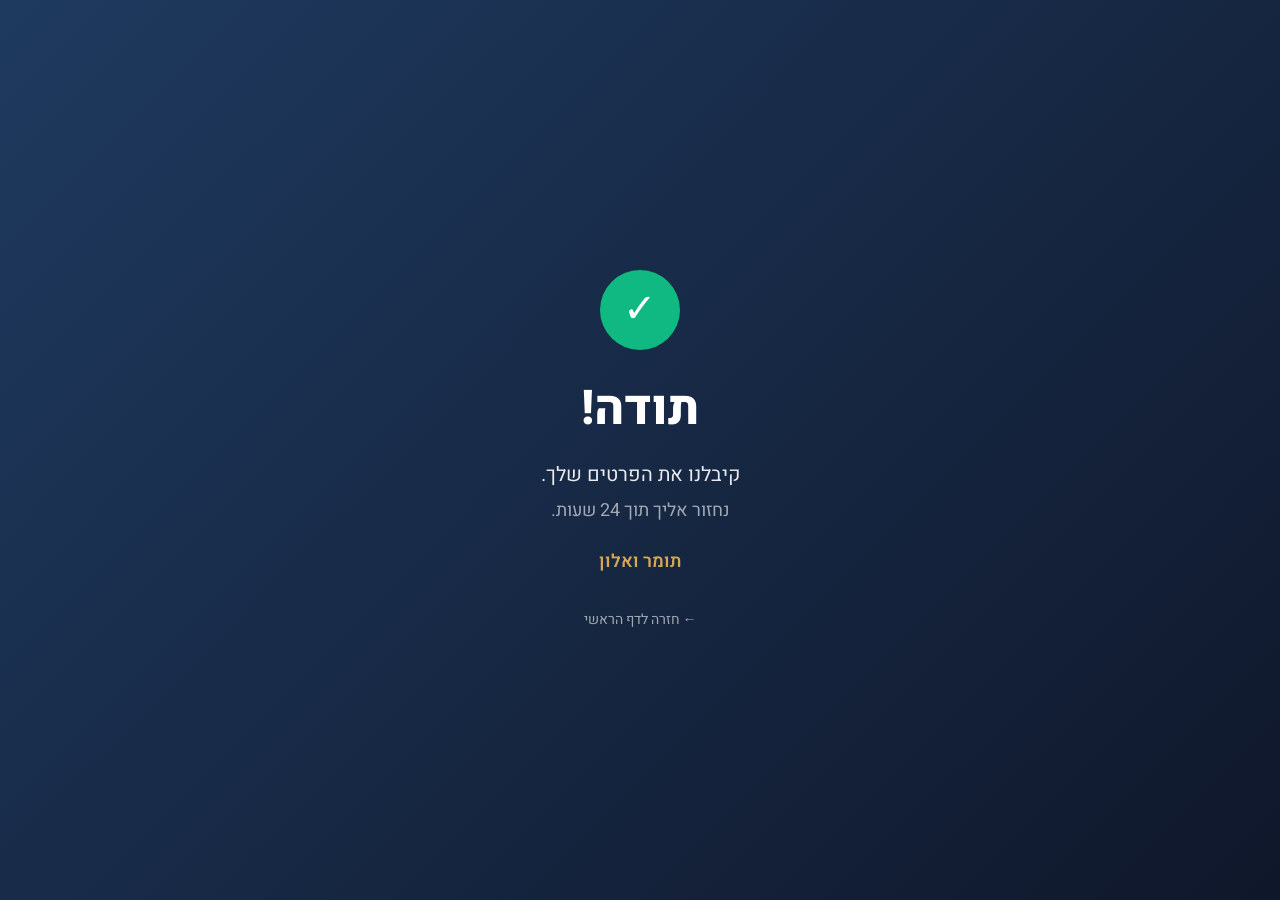
==== commit c3b542a1: "Complete landing page update with founders bios, real contact info & Formspree - Add full bios for T" ====
--- a/thank-you.html
+++ b/thank-you.html
@@ -3,99 +3,113 @@
 <head>
     <meta charset="UTF-8">
     <meta name="viewport" content="width=device-width, initial-scale=1.0">
-    <title>תודה | תומר ואלון</title>
+    <title>תודה! | תומר ואלון</title>
 
     <!-- Google Fonts - Heebo -->
     <link rel="preconnect" href="https://fonts.googleapis.com">
     <link rel="preconnect" href="https://fonts.gstatic.com" crossorigin>
-    <link href="https://fonts.googleapis.com/css2?family=Heebo:wght@400;500;700&display=swap" rel="stylesheet">
-
-    <link rel="stylesheet" href="styles.css">
+    <link href="https://fonts.googleapis.com/css2?family=Heebo:wght@400;500;600;700;800&display=swap" rel="stylesheet">
 
     <style>
-        .thank-you {
+        * {
+            margin: 0;
+            padding: 0;
+            box-sizing: border-box;
+        }
+
+        body {
+            font-family: 'Heebo', sans-serif;
+            direction: rtl;
+        }
+
+        .thank-you-page {
             min-height: 100vh;
             display: flex;
             align-items: center;
             justify-content: center;
-            text-align: center;
-            padding: 40px 0;
+            background: linear-gradient(135deg, #1E3A5F 0%, #0F172A 100%);
+            padding: 20px;
         }
 
         .thank-you-content {
-            max-width: 500px;
+            text-align: center;
+            color: #fff;
         }
 
-        .thank-you h1 {
-            font-size: clamp(32px, 5vw, 48px);
+        .thank-you-icon {
+            width: 80px;
+            height: 80px;
+            background: #10B981;
+            border-radius: 50%;
+            display: flex;
+            align-items: center;
+            justify-content: center;
+            font-size: 40px;
+            margin: 0 auto 24px;
+            color: #fff;
+        }
+
+        .thank-you-content h1 {
+            font-size: 48px;
+            font-weight: 800;
+            margin-bottom: 16px;
+        }
+
+        .thank-you-main {
+            font-size: 20px;
+            margin-bottom: 8px;
+            color: rgba(255, 255, 255, 0.9);
+        }
+
+        .thank-you-sub {
+            color: rgba(255, 255, 255, 0.6);
+            font-size: 18px;
             margin-bottom: 24px;
         }
 
-        .thank-you p {
-            font-size: 20px;
-            color: #6B7280;
-            margin-bottom: 16px;
+        .thank-you-names {
+            color: #D4A853;
+            font-weight: 600;
+            font-size: 18px;
+            margin-bottom: 32px;
         }
 
-        .thank-you .emphasis {
-            color: #1A1A1A;
-            font-weight: 500;
+        .back-link {
+            color: rgba(255, 255, 255, 0.6);
+            text-decoration: none;
+            font-size: 14px;
+            transition: color 0.3s ease;
         }
 
-        .thank-you .cta-link {
-            display: inline-block;
-            margin-top: 32px;
-            font-size: 18px;
+        .back-link:hover {
+            color: #fff;
         }
 
-        .thank-you .signature {
-            color: #D4A853;
-            font-weight: 700;
-            font-size: 20px;
-            margin-top: 24px;
-        }
-
-        .calendar-section {
-            margin-top: 48px;
-            padding-top: 48px;
-            border-top: 1px solid #E5E7EB;
-        }
-
-        .calendar-section p {
-            font-size: 18px;
-            margin-bottom: 24px;
+        @media (max-width: 480px) {
+            .thank-you-content h1 {
+                font-size: 36px;
+            }
         }
     </style>
 
     <!-- Meta Pixel - Lead Conversion -->
     <script>
-        // Track conversion if Meta Pixel is configured
-        // if (typeof fbq !== 'undefined') {
-        //     fbq('track', 'Lead');
-        // }
+        // Track conversion when page loads (user successfully submitted form)
+        if (typeof fbq !== 'undefined') {
+            fbq('track', 'Lead');
+        }
     </script>
 </head>
 <body>
-    <section class="thank-you">
-        <div class="container">
-            <div class="thank-you-content">
-                <h1>תודה!</h1>
-                <p>קיבלנו את הפרטים שלך.</p>
-                <p class="emphasis">נחזור אליך תוך 24 שעות.</p>
-                <p class="signature">תומר ואלון</p>
-
-                <div class="calendar-section">
-                    <p>רוצה לתאם עכשיו?</p>
-                    <!--
-                    Replace with your Calendly link:
-                    <a href="https://calendly.com/YOUR_LINK" class="cta-button" target="_blank" rel="noopener">
-                        לבחור שעה לשיחה
-                    </a>
-                    -->
-                    <a href="index.html" class="cta-link">חזרה לדף הראשי</a>
-                </div>
-            </div>
+    <div class="thank-you-page">
+        <div class="thank-you-content">
+            <div class="thank-you-icon">✓</div>
+            <h1>תודה!</h1>
+            <p class="thank-you-main">קיבלנו את הפרטים שלך.</p>
+            <p class="thank-you-sub">נחזור אליך תוך 24 שעות.</p>
+            <p class="thank-you-names">תומר ואלון</p>
+            <a href="index.html" class="back-link">← חזרה לדף הראשי</a>
         </div>
-    </section>
+    </div>
 </body>
 </html>
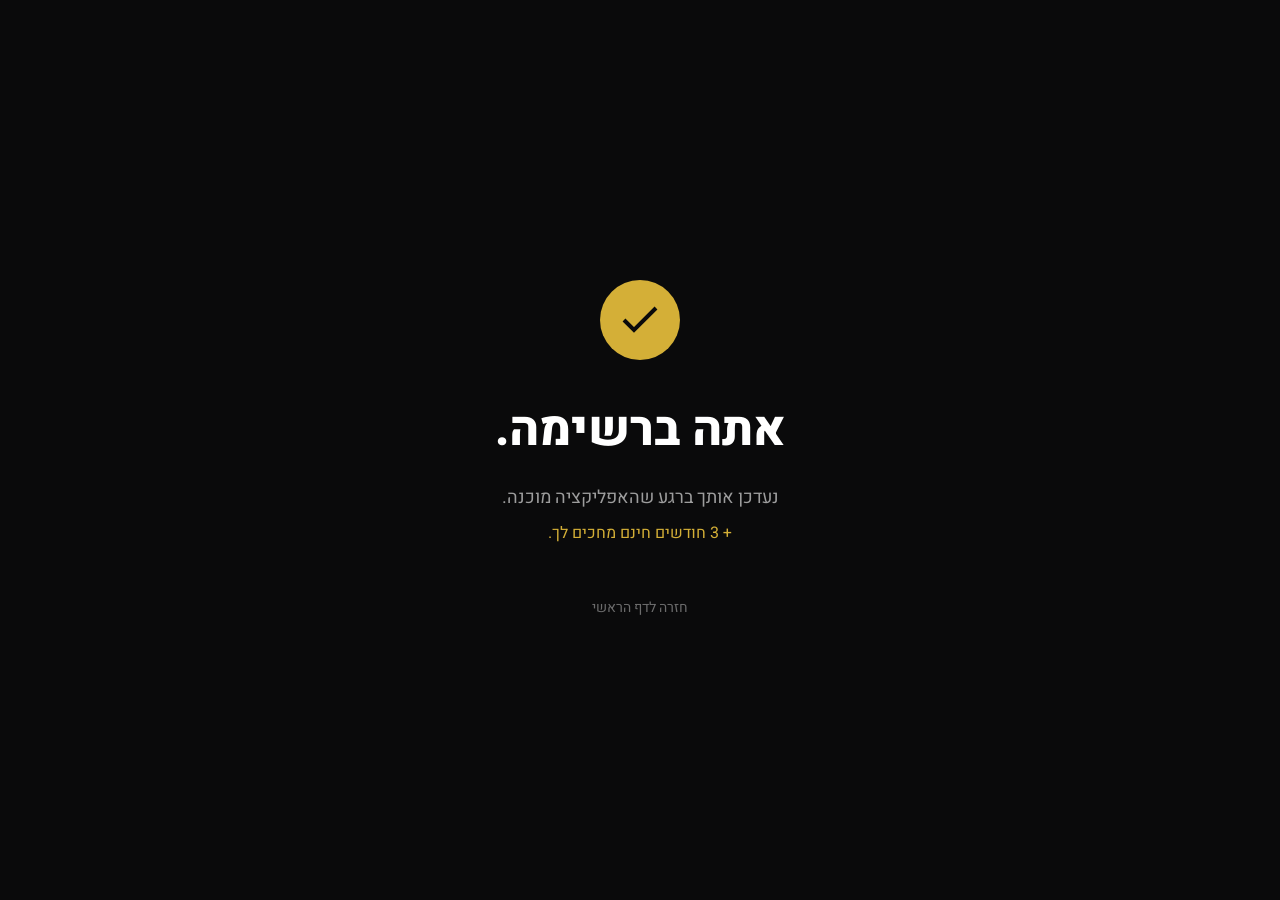
==== commit 9fd6f41e: "Complete rebuild: NoMiss - Lead management app landing page New product pivot from form+notification" ====
--- a/thank-you.html
+++ b/thank-you.html
@@ -1,115 +1,27 @@
 <!DOCTYPE html>
 <html lang="he" dir="rtl">
 <head>
-    <meta charset="UTF-8">
-    <meta name="viewport" content="width=device-width, initial-scale=1.0">
-    <title>תודה! | תומר ואלון</title>
-
-    <!-- Google Fonts - Heebo -->
-    <link rel="preconnect" href="https://fonts.googleapis.com">
-    <link rel="preconnect" href="https://fonts.gstatic.com" crossorigin>
-    <link href="https://fonts.googleapis.com/css2?family=Heebo:wght@400;500;600;700;800&display=swap" rel="stylesheet">
-
-    <style>
-        * {
-            margin: 0;
-            padding: 0;
-            box-sizing: border-box;
-        }
-
-        body {
-            font-family: 'Heebo', sans-serif;
-            direction: rtl;
-        }
-
-        .thank-you-page {
-            min-height: 100vh;
-            display: flex;
-            align-items: center;
-            justify-content: center;
-            background: linear-gradient(135deg, #1E3A5F 0%, #0F172A 100%);
-            padding: 20px;
-        }
-
-        .thank-you-content {
-            text-align: center;
-            color: #fff;
-        }
-
-        .thank-you-icon {
-            width: 80px;
-            height: 80px;
-            background: #10B981;
-            border-radius: 50%;
-            display: flex;
-            align-items: center;
-            justify-content: center;
-            font-size: 40px;
-            margin: 0 auto 24px;
-            color: #fff;
-        }
-
-        .thank-you-content h1 {
-            font-size: 48px;
-            font-weight: 800;
-            margin-bottom: 16px;
-        }
-
-        .thank-you-main {
-            font-size: 20px;
-            margin-bottom: 8px;
-            color: rgba(255, 255, 255, 0.9);
-        }
-
-        .thank-you-sub {
-            color: rgba(255, 255, 255, 0.6);
-            font-size: 18px;
-            margin-bottom: 24px;
-        }
-
-        .thank-you-names {
-            color: #D4A853;
-            font-weight: 600;
-            font-size: 18px;
-            margin-bottom: 32px;
-        }
-
-        .back-link {
-            color: rgba(255, 255, 255, 0.6);
-            text-decoration: none;
-            font-size: 14px;
-            transition: color 0.3s ease;
-        }
-
-        .back-link:hover {
-            color: #fff;
-        }
-
-        @media (max-width: 480px) {
-            .thank-you-content h1 {
-                font-size: 36px;
-            }
-        }
-    </style>
-
-    <!-- Meta Pixel - Lead Conversion -->
-    <script>
-        // Track conversion when page loads (user successfully submitted form)
-        if (typeof fbq !== 'undefined') {
-            fbq('track', 'Lead');
-        }
-    </script>
+  <meta charset="UTF-8">
+  <meta name="viewport" content="width=device-width, initial-scale=1.0">
+  <title>תודה! | NoMiss</title>
+  <link rel="preconnect" href="https://fonts.googleapis.com">
+  <link rel="preconnect" href="https://fonts.gstatic.com" crossorigin>
+  <link href="https://fonts.googleapis.com/css2?family=Heebo:wght@400;600;700;800&display=swap" rel="stylesheet">
+  <link rel="stylesheet" href="styles.css">
 </head>
 <body>
-    <div class="thank-you-page">
-        <div class="thank-you-content">
-            <div class="thank-you-icon">✓</div>
-            <h1>תודה!</h1>
-            <p class="thank-you-main">קיבלנו את הפרטים שלך.</p>
-            <p class="thank-you-sub">נחזור אליך תוך 24 שעות.</p>
-            <p class="thank-you-names">תומר ואלון</p>
-            <a href="index.html" class="back-link">← חזרה לדף הראשי</a>
-        </div>
+  <div class="thank-you-page">
+    <div class="thank-you-content">
+      <div class="thank-you-check">
+        <svg width="48" height="48" viewBox="0 0 24 24" fill="none" stroke="currentColor" stroke-width="2">
+          <polyline points="20 6 9 17 4 12"></polyline>
+        </svg>
+      </div>
+      <h1>אתה ברשימה.</h1>
+      <p class="thank-you-main">נעדכן אותך ברגע שהאפליקציה מוכנה.</p>
+      <p class="thank-you-bonus">+ 3 חודשים חינם מחכים לך.</p>
+      <a href="index.html" class="back-link">חזרה לדף הראשי</a>
     </div>
+  </div>
 </body>
 </html>
--- a/styles.css
+++ b/styles.css
@@ -0,0 +1,951 @@
+/* Reset & Base */
+* {
+  margin: 0;
+  padding: 0;
+  box-sizing: border-box;
+}
+
+:root {
+  --bg-dark: #0A0A0B;
+  --bg-dark-secondary: #141416;
+  --bg-light: #FAFAFA;
+  --bg-card: #1C1C1E;
+  --text-primary: #FFFFFF;
+  --text-secondary: rgba(255,255,255,0.6);
+  --text-muted: rgba(255,255,255,0.4);
+  --text-dark: #1A1A1A;
+  --text-dark-secondary: #6B7280;
+  --accent: #D4AF37;
+  --accent-hover: #E5C349;
+  --accent-dim: rgba(212,175,55,0.1);
+  --border: rgba(255,255,255,0.08);
+  --danger: #EF4444;
+  --danger-dim: rgba(239,68,68,0.15);
+}
+
+html {
+  scroll-behavior: smooth;
+}
+
+body {
+  font-family: 'Heebo', sans-serif;
+  background: var(--bg-dark);
+  color: var(--text-primary);
+  line-height: 1.6;
+  overflow-x: hidden;
+}
+
+.container {
+  max-width: 1200px;
+  margin: 0 auto;
+  padding: 0 24px;
+}
+
+/* Navigation */
+.nav {
+  display: flex;
+  justify-content: space-between;
+  align-items: center;
+  padding: 24px 48px;
+  position: absolute;
+  top: 0;
+  left: 0;
+  right: 0;
+  z-index: 100;
+}
+
+.logo {
+  font-size: 24px;
+  font-weight: 800;
+  color: var(--text-primary);
+  letter-spacing: -0.5px;
+}
+
+.nav-cta {
+  color: var(--accent);
+  text-decoration: none;
+  font-weight: 600;
+  font-size: 14px;
+  padding: 12px 24px;
+  border: 1px solid var(--accent);
+  border-radius: 8px;
+  transition: all 0.3s ease;
+}
+
+.nav-cta:hover {
+  background: var(--accent);
+  color: var(--bg-dark);
+}
+
+/* Hero Section */
+.hero {
+  min-height: 100vh;
+  display: flex;
+  flex-direction: column;
+  align-items: center;
+  justify-content: center;
+  padding: 120px 24px 60px;
+  position: relative;
+  background: linear-gradient(180deg, var(--bg-dark) 0%, var(--bg-dark-secondary) 100%);
+}
+
+.hero-content {
+  display: flex;
+  flex-direction: column;
+  align-items: center;
+  gap: 48px;
+  max-width: 1000px;
+}
+
+/* Phone Mockup */
+.phone-frame {
+  position: relative;
+  background: linear-gradient(135deg, #2A2A2C 0%, #1A1A1C 50%, #2A2A2C 100%);
+  border-radius: 54px;
+  padding: 12px;
+  box-shadow:
+    0 0 0 1px rgba(255,255,255,0.1),
+    0 25px 60px rgba(0,0,0,0.5),
+    0 50px 100px rgba(0,0,0,0.3),
+    inset 0 1px 1px rgba(255,255,255,0.1);
+  max-width: 320px;
+}
+
+.phone-notch {
+  position: absolute;
+  top: 12px;
+  left: 50%;
+  transform: translateX(-50%);
+  width: 100px;
+  height: 28px;
+  background: #000;
+  border-radius: 0 0 18px 18px;
+  z-index: 10;
+}
+
+.phone-screen {
+  background: #000;
+  border-radius: 44px;
+  min-height: 580px;
+  overflow: hidden;
+  position: relative;
+}
+
+.phone-header {
+  display: flex;
+  justify-content: space-between;
+  align-items: center;
+  padding: 16px 24px;
+  padding-top: 48px;
+}
+
+.phone-time {
+  font-size: 15px;
+  font-weight: 600;
+}
+
+.phone-status {
+  display: flex;
+  align-items: center;
+  gap: 8px;
+  font-size: 13px;
+}
+
+.status-signal::before {
+  content: '●●●●○';
+  letter-spacing: -2px;
+}
+
+.messages-container {
+  padding: 0 16px 24px;
+}
+
+.messages-title {
+  display: flex;
+  justify-content: space-between;
+  align-items: center;
+  padding: 16px 0;
+  border-bottom: 1px solid var(--border);
+  margin-bottom: 16px;
+}
+
+.messages-label {
+  font-size: 18px;
+  font-weight: 700;
+}
+
+.messages-badge {
+  font-size: 12px;
+  color: var(--danger);
+  font-weight: 600;
+}
+
+.message-card {
+  background: var(--bg-card);
+  border-radius: 16px;
+  padding: 16px;
+  margin-bottom: 12px;
+  border: 1px solid var(--border);
+  opacity: 0;
+  transform: translateY(20px);
+  animation: messageIn 0.6s ease forwards;
+}
+
+.message-card:nth-child(2) { animation-delay: 0.3s; }
+.message-card:nth-child(3) { animation-delay: 0.6s; }
+.message-card:nth-child(4) { animation-delay: 0.9s; }
+
+@keyframes messageIn {
+  to {
+    opacity: 1;
+    transform: translateY(0);
+  }
+}
+
+.message-card.final {
+  background: var(--danger-dim);
+  border-color: rgba(239,68,68,0.3);
+}
+
+.message-header {
+  display: flex;
+  justify-content: space-between;
+  align-items: center;
+  margin-bottom: 8px;
+}
+
+.message-sender {
+  font-weight: 600;
+  font-size: 14px;
+}
+
+.message-time {
+  font-size: 11px;
+  color: var(--text-muted);
+}
+
+.message-text {
+  font-size: 14px;
+  color: var(--text-secondary);
+  line-height: 1.5;
+}
+
+.message-card.final .message-text {
+  color: var(--text-primary);
+}
+
+/* Hero Text */
+.hero-text {
+  text-align: center;
+  max-width: 600px;
+}
+
+.hero-eyebrow {
+  font-size: 18px;
+  color: var(--text-muted);
+  margin-bottom: 8px;
+  font-weight: 400;
+}
+
+.hero-headline {
+  font-size: 56px;
+  font-weight: 800;
+  line-height: 1.1;
+  margin-bottom: 24px;
+  letter-spacing: -1px;
+}
+
+.hero-sub {
+  font-size: 18px;
+  color: var(--text-secondary);
+  margin-bottom: 40px;
+  line-height: 1.7;
+}
+
+.hero-cta {
+  display: inline-block;
+  background: var(--accent);
+  color: var(--bg-dark);
+  font-size: 16px;
+  font-weight: 700;
+  padding: 18px 48px;
+  border-radius: 12px;
+  text-decoration: none;
+  transition: all 0.3s ease;
+}
+
+.hero-cta:hover {
+  background: var(--accent-hover);
+  transform: translateY(-2px);
+  box-shadow: 0 20px 40px rgba(212,175,55,0.25);
+}
+
+.hero-scroll-indicator {
+  position: absolute;
+  bottom: 32px;
+  left: 50%;
+  transform: translateX(-50%);
+}
+
+.scroll-line {
+  width: 1px;
+  height: 48px;
+  background: linear-gradient(180deg, var(--text-muted) 0%, transparent 100%);
+  animation: scrollPulse 2s ease infinite;
+}
+
+@keyframes scrollPulse {
+  0%, 100% { opacity: 0.3; }
+  50% { opacity: 0.8; }
+}
+
+/* Problem Section */
+.problem-section {
+  padding: 120px 24px;
+  background: var(--bg-light);
+}
+
+.section-title {
+  font-size: 42px;
+  font-weight: 800;
+  text-align: center;
+  letter-spacing: -0.5px;
+  color: var(--text-dark);
+}
+
+.section-title.light {
+  color: var(--text-primary);
+}
+
+.section-subtitle {
+  font-size: 24px;
+  font-weight: 400;
+  text-align: center;
+  color: var(--text-dark-secondary);
+  margin-top: 8px;
+  margin-bottom: 64px;
+}
+
+.problem-grid {
+  display: grid;
+  grid-template-columns: repeat(4, 1fr);
+  gap: 24px;
+  max-width: 1000px;
+  margin: 0 auto;
+}
+
+.problem-card {
+  background: #fff;
+  border-radius: 16px;
+  padding: 32px 24px;
+  text-align: center;
+  box-shadow: 0 4px 24px rgba(0,0,0,0.06);
+  transition: all 0.3s ease;
+}
+
+.problem-card:hover {
+  transform: translateY(-4px);
+  box-shadow: 0 12px 32px rgba(0,0,0,0.1);
+}
+
+.problem-icon {
+  width: 48px;
+  height: 48px;
+  background: var(--accent-dim);
+  border-radius: 12px;
+  display: flex;
+  align-items: center;
+  justify-content: center;
+  margin: 0 auto 20px;
+  color: var(--accent);
+}
+
+.problem-card h4 {
+  font-size: 18px;
+  font-weight: 700;
+  color: var(--text-dark);
+  margin-bottom: 12px;
+}
+
+.problem-card p {
+  font-size: 14px;
+  color: var(--text-dark-secondary);
+  line-height: 1.6;
+}
+
+.problem-conclusion {
+  text-align: center;
+  font-size: 20px;
+  font-weight: 600;
+  color: var(--text-dark);
+  margin-top: 64px;
+}
+
+/* Solution Section */
+.solution-section {
+  padding: 120px 24px;
+  background: var(--bg-dark);
+}
+
+.solution-header {
+  text-align: center;
+  margin-bottom: 80px;
+}
+
+.solution-intro {
+  font-size: 20px;
+  color: var(--text-secondary);
+  margin-top: 16px;
+}
+
+.solution-methods {
+  display: grid;
+  grid-template-columns: repeat(5, 1fr);
+  gap: 24px;
+  max-width: 1100px;
+  margin: 0 auto;
+}
+
+.method-card {
+  background: var(--bg-card);
+  border-radius: 16px;
+  padding: 32px 20px;
+  border: 1px solid var(--border);
+  transition: all 0.3s ease;
+}
+
+.method-card:hover {
+  border-color: var(--accent);
+  transform: translateY(-4px);
+}
+
+.method-number {
+  font-size: 14px;
+  font-weight: 700;
+  color: var(--accent);
+  margin-bottom: 16px;
+}
+
+.method-card h4 {
+  font-size: 18px;
+  font-weight: 700;
+  margin-bottom: 12px;
+}
+
+.method-card p {
+  font-size: 14px;
+  color: var(--text-secondary);
+  line-height: 1.6;
+}
+
+/* Features Section */
+.features-section {
+  padding: 120px 24px;
+  background: var(--bg-dark-secondary);
+}
+
+.features-grid {
+  display: grid;
+  grid-template-columns: repeat(4, 1fr);
+  gap: 48px;
+  max-width: 1000px;
+  margin: 64px auto 0;
+}
+
+.feature-item {
+  position: relative;
+}
+
+.feature-line {
+  width: 40px;
+  height: 2px;
+  background: var(--accent);
+  margin-bottom: 24px;
+}
+
+.feature-item h4 {
+  font-size: 18px;
+  font-weight: 700;
+  margin-bottom: 12px;
+}
+
+.feature-item p {
+  font-size: 15px;
+  color: var(--text-secondary);
+  line-height: 1.6;
+}
+
+/* Pricing Section */
+.pricing-section {
+  padding: 120px 24px;
+  background: var(--bg-light);
+}
+
+.pricing-intro {
+  text-align: center;
+  font-size: 18px;
+  color: var(--text-dark-secondary);
+  margin-top: 16px;
+  margin-bottom: 64px;
+}
+
+.pricing-cards {
+  display: flex;
+  justify-content: center;
+  gap: 32px;
+  max-width: 700px;
+  margin: 0 auto;
+}
+
+.pricing-card {
+  background: #fff;
+  border-radius: 20px;
+  padding: 40px 32px;
+  flex: 1;
+  max-width: 320px;
+  box-shadow: 0 4px 24px rgba(0,0,0,0.06);
+  position: relative;
+  border: 2px solid transparent;
+}
+
+.pricing-card.featured {
+  border-color: var(--accent);
+  box-shadow: 0 8px 40px rgba(212,175,55,0.15);
+}
+
+.pricing-badge {
+  position: absolute;
+  top: -12px;
+  left: 50%;
+  transform: translateX(-50%);
+  background: var(--accent);
+  color: var(--bg-dark);
+  font-size: 12px;
+  font-weight: 700;
+  padding: 6px 16px;
+  border-radius: 20px;
+}
+
+.pricing-name {
+  font-size: 16px;
+  font-weight: 600;
+  color: var(--text-dark-secondary);
+  margin-bottom: 8px;
+}
+
+.pricing-price {
+  margin-bottom: 32px;
+}
+
+.price-number {
+  font-size: 56px;
+  font-weight: 800;
+  color: var(--text-dark);
+  line-height: 1;
+}
+
+.price-currency {
+  font-size: 24px;
+  font-weight: 600;
+  color: var(--text-dark);
+}
+
+.price-period {
+  font-size: 16px;
+  color: var(--text-dark-secondary);
+}
+
+.pricing-features {
+  list-style: none;
+}
+
+.pricing-features li {
+  padding: 12px 0;
+  border-bottom: 1px solid #E5E7EB;
+  font-size: 15px;
+  color: var(--text-dark);
+}
+
+.pricing-features li:last-child {
+  border-bottom: none;
+}
+
+.pricing-trial {
+  text-align: center;
+  margin-top: 48px;
+  font-size: 16px;
+  color: var(--text-dark-secondary);
+}
+
+/* About Section */
+.about-section {
+  padding: 120px 24px;
+  background: var(--bg-dark);
+}
+
+.founders-grid {
+  display: grid;
+  grid-template-columns: repeat(2, 1fr);
+  gap: 32px;
+  max-width: 800px;
+  margin: 64px auto 48px;
+}
+
+.founder-card {
+  background: var(--bg-card);
+  border-radius: 20px;
+  padding: 40px;
+  border: 1px solid var(--border);
+  text-align: center;
+}
+
+.founder-initial {
+  width: 64px;
+  height: 64px;
+  background: var(--accent-dim);
+  border-radius: 50%;
+  display: flex;
+  align-items: center;
+  justify-content: center;
+  font-size: 28px;
+  font-weight: 800;
+  color: var(--accent);
+  margin: 0 auto 20px;
+}
+
+.founder-card h3 {
+  font-size: 22px;
+  font-weight: 700;
+  margin-bottom: 4px;
+}
+
+.founder-title {
+  font-size: 14px;
+  color: var(--accent);
+  margin-bottom: 16px;
+}
+
+.founder-bio {
+  font-size: 15px;
+  color: var(--text-secondary);
+  line-height: 1.7;
+}
+
+.about-story {
+  max-width: 700px;
+  margin: 0 auto;
+  text-align: center;
+}
+
+.about-story p {
+  font-size: 18px;
+  color: var(--text-secondary);
+  line-height: 1.8;
+}
+
+/* Waitlist Section */
+.waitlist-section {
+  padding: 120px 24px;
+  background: linear-gradient(135deg, #1A1A1C 0%, var(--bg-dark) 100%);
+}
+
+.waitlist-content {
+  max-width: 560px;
+  margin: 0 auto;
+  text-align: center;
+}
+
+.waitlist-sub {
+  font-size: 18px;
+  color: var(--text-secondary);
+  margin-top: 16px;
+  margin-bottom: 48px;
+}
+
+.waitlist-form {
+  background: var(--bg-card);
+  border-radius: 20px;
+  padding: 40px;
+  border: 1px solid var(--border);
+}
+
+.form-row {
+  display: flex;
+  gap: 16px;
+  margin-bottom: 16px;
+}
+
+.form-row:last-of-type {
+  margin-bottom: 24px;
+}
+
+.waitlist-form input {
+  flex: 1;
+  padding: 16px 20px;
+  font-size: 16px;
+  border: 1px solid var(--border);
+  border-radius: 12px;
+  background: var(--bg-dark);
+  color: var(--text-primary);
+  font-family: inherit;
+  transition: all 0.3s ease;
+}
+
+.waitlist-form input:focus {
+  outline: none;
+  border-color: var(--accent);
+  box-shadow: 0 0 0 4px var(--accent-dim);
+}
+
+.waitlist-form input::placeholder {
+  color: var(--text-muted);
+}
+
+.submit-btn {
+  width: 100%;
+  padding: 18px;
+  font-size: 18px;
+  font-weight: 700;
+  background: var(--accent);
+  color: var(--bg-dark);
+  border: none;
+  border-radius: 12px;
+  cursor: pointer;
+  transition: all 0.3s ease;
+  font-family: inherit;
+}
+
+.submit-btn:hover {
+  background: var(--accent-hover);
+  transform: translateY(-2px);
+  box-shadow: 0 12px 32px rgba(212,175,55,0.3);
+}
+
+.waitlist-count {
+  margin-top: 24px;
+  font-size: 14px;
+  color: var(--text-muted);
+}
+
+.count-number {
+  color: var(--accent);
+  font-weight: 700;
+}
+
+/* Footer */
+.footer {
+  padding: 48px 24px 24px;
+  background: var(--bg-dark);
+  border-top: 1px solid var(--border);
+}
+
+.footer-content {
+  display: flex;
+  justify-content: space-between;
+  align-items: center;
+  max-width: 1200px;
+  margin: 0 auto;
+  padding-bottom: 24px;
+  border-bottom: 1px solid var(--border);
+}
+
+.footer-logo {
+  font-size: 20px;
+  font-weight: 800;
+  margin-bottom: 4px;
+}
+
+.footer-brand p {
+  font-size: 14px;
+  color: var(--text-muted);
+}
+
+.footer-contact {
+  display: flex;
+  gap: 32px;
+}
+
+.footer-contact a {
+  color: var(--text-secondary);
+  text-decoration: none;
+  font-size: 14px;
+  transition: color 0.3s ease;
+}
+
+.footer-contact a:hover {
+  color: var(--accent);
+}
+
+.footer-bottom {
+  max-width: 1200px;
+  margin: 24px auto 0;
+}
+
+.footer-bottom p {
+  font-size: 13px;
+  color: var(--text-muted);
+}
+
+/* Fade-in animations */
+.fade-in {
+  opacity: 0;
+  transform: translateY(20px);
+  transition: opacity 0.6s ease, transform 0.6s ease;
+}
+
+.fade-in.visible {
+  opacity: 1;
+  transform: translateY(0);
+}
+
+/* Thank You Page */
+.thank-you-page {
+  min-height: 100vh;
+  display: flex;
+  align-items: center;
+  justify-content: center;
+  background: var(--bg-dark);
+  padding: 24px;
+}
+
+.thank-you-content {
+  text-align: center;
+}
+
+.thank-you-check {
+  width: 80px;
+  height: 80px;
+  background: var(--accent);
+  border-radius: 50%;
+  display: flex;
+  align-items: center;
+  justify-content: center;
+  margin: 0 auto 32px;
+  color: var(--bg-dark);
+}
+
+.thank-you-content h1 {
+  font-size: 48px;
+  font-weight: 800;
+  margin-bottom: 16px;
+}
+
+.thank-you-main {
+  font-size: 18px;
+  color: var(--text-secondary);
+  margin-bottom: 8px;
+}
+
+.thank-you-bonus {
+  font-size: 16px;
+  color: var(--accent);
+  margin-bottom: 48px;
+}
+
+.back-link {
+  color: var(--text-muted);
+  text-decoration: none;
+  font-size: 14px;
+  transition: color 0.3s ease;
+}
+
+.back-link:hover {
+  color: var(--text-primary);
+}
+
+/* Responsive */
+@media (max-width: 1024px) {
+  .problem-grid {
+    grid-template-columns: repeat(2, 1fr);
+  }
+
+  .solution-methods {
+    grid-template-columns: repeat(3, 1fr);
+  }
+
+  .features-grid {
+    grid-template-columns: repeat(2, 1fr);
+  }
+}
+
+@media (max-width: 768px) {
+  .nav {
+    padding: 16px 24px;
+  }
+
+  .logo {
+    font-size: 20px;
+  }
+
+  .hero {
+    padding: 100px 20px 60px;
+  }
+
+  .hero-headline {
+    font-size: 36px;
+  }
+
+  .hero-sub {
+    font-size: 16px;
+  }
+
+  .phone-frame {
+    max-width: 280px;
+    border-radius: 44px;
+  }
+
+  .phone-screen {
+    border-radius: 36px;
+    min-height: 500px;
+  }
+
+  .section-title {
+    font-size: 32px;
+  }
+
+  .section-subtitle {
+    font-size: 18px;
+  }
+
+  .problem-grid {
+    grid-template-columns: 1fr;
+    max-width: 400px;
+  }
+
+  .solution-methods {
+    grid-template-columns: 1fr;
+    max-width: 400px;
+  }
+
+  .features-grid {
+    grid-template-columns: 1fr;
+  }
+
+  .pricing-cards {
+    flex-direction: column;
+    align-items: center;
+  }
+
+  .pricing-card {
+    max-width: 100%;
+    width: 100%;
+  }
+
+  .founders-grid {
+    grid-template-columns: 1fr;
+  }
+
+  .form-row {
+    flex-direction: column;
+  }
+
+  .footer-content {
+    flex-direction: column;
+    gap: 24px;
+    text-align: center;
+  }
+
+  .thank-you-content h1 {
+    font-size: 36px;
+  }
+}
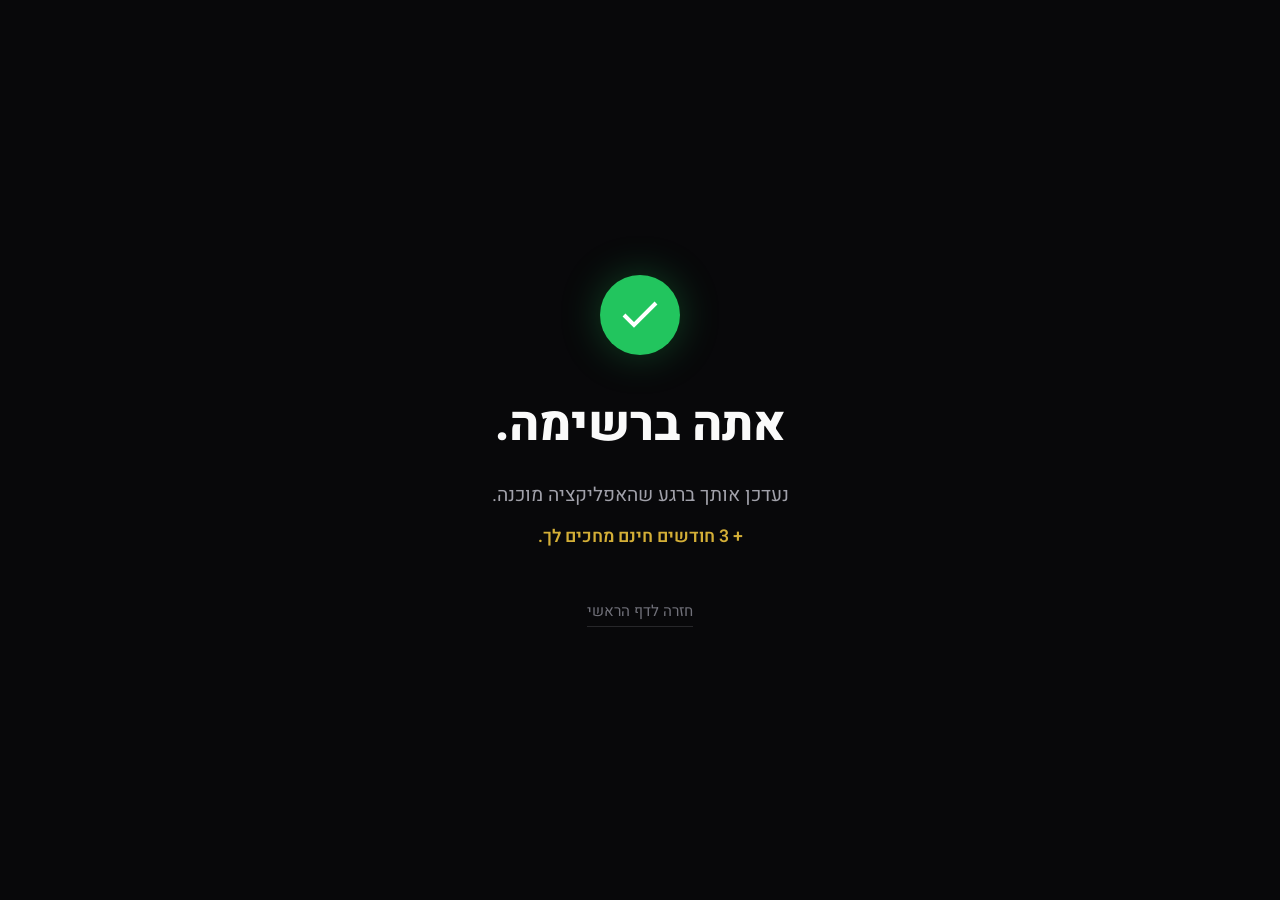
==== commit b0590ae1: "Add Meta Pixel tracking code (PageView + Lead conversion)" ====
--- a/thank-you.html
+++ b/thank-you.html
@@ -8,6 +8,24 @@
   <link rel="preconnect" href="https://fonts.gstatic.com" crossorigin>
   <link href="https://fonts.googleapis.com/css2?family=Heebo:wght@400;600;700;800&display=swap" rel="stylesheet">
   <link rel="stylesheet" href="styles.css">
+  <!-- Meta Pixel Code -->
+  <script>
+  !function(f,b,e,v,n,t,s)
+  {if(f.fbq)return;n=f.fbq=function(){n.callMethod?
+  n.callMethod.apply(n,arguments):n.queue.push(arguments)};
+  if(!f._fbq)f._fbq=n;n.push=n;n.loaded=!0;n.version='2.0';
+  n.queue=[];t=b.createElement(e);t.async=!0;
+  t.src=v;s=b.getElementsByTagName(e)[0];
+  s.parentNode.insertBefore(t,s)}(window, document,'script',
+  'https://connect.facebook.net/en_US/fbevents.js');
+  fbq('init', '871649018702910');
+  fbq('track', 'PageView');
+  fbq('track', 'Lead');
+  </script>
+  <noscript><img height="1" width="1" style="display:none"
+  src="https://www.facebook.com/tr?id=871649018702910&ev=PageView&noscript=1"
+  /></noscript>
+  <!-- End Meta Pixel Code -->
 </head>
 <body>
   <div class="thank-you-page">
--- a/styles.css
+++ b/styles.css
@@ -1,35 +1,39 @@
-/* Reset & Base */
+/* ===== CSS Variables ===== */
+:root {
+  --bg-primary: #08080A;
+  --bg-secondary: #111113;
+  --bg-card: #18181B;
+  --bg-card-hover: #1f1f23;
+  --text-primary: #FAFAFA;
+  --text-secondary: #A1A1AA;
+  --text-muted: #71717A;
+  --accent: #D4AF37;
+  --accent-dark: #B8942F;
+  --accent-glow: rgba(212, 175, 55, 0.2);
+  --success: #22C55E;
+  --success-bg: rgba(34, 197, 94, 0.1);
+  --warning: #F59E0B;
+  --warning-bg: rgba(245, 158, 11, 0.1);
+  --danger: #EF4444;
+  --danger-bg: rgba(239, 68, 68, 0.1);
+  --border: #27272A;
+  --border-light: #3f3f46;
+}
+
+/* ===== Reset & Base ===== */
 * {
   margin: 0;
   padding: 0;
   box-sizing: border-box;
 }
 
-:root {
-  --bg-dark: #0A0A0B;
-  --bg-dark-secondary: #141416;
-  --bg-light: #FAFAFA;
-  --bg-card: #1C1C1E;
-  --text-primary: #FFFFFF;
-  --text-secondary: rgba(255,255,255,0.6);
-  --text-muted: rgba(255,255,255,0.4);
-  --text-dark: #1A1A1A;
-  --text-dark-secondary: #6B7280;
-  --accent: #D4AF37;
-  --accent-hover: #E5C349;
-  --accent-dim: rgba(212,175,55,0.1);
-  --border: rgba(255,255,255,0.08);
-  --danger: #EF4444;
-  --danger-dim: rgba(239,68,68,0.15);
-}
-
 html {
   scroll-behavior: smooth;
 }
 
 body {
   font-family: 'Heebo', sans-serif;
-  background: var(--bg-dark);
+  background: var(--bg-primary);
   color: var(--text-primary);
   line-height: 1.6;
   overflow-x: hidden;
@@ -41,7 +45,7 @@
   padding: 0 24px;
 }
 
-/* Navigation */
+/* ===== Navigation ===== */
 .nav {
   display: flex;
   justify-content: space-between;
@@ -55,262 +59,471 @@
 }
 
 .logo {
-  font-size: 24px;
+  font-size: 1.5rem;
   font-weight: 800;
+  color: var(--accent);
+  letter-spacing: -0.02em;
+}
+
+.nav-cta {
+  background: transparent;
+  border: 1px solid var(--border-light);
   color: var(--text-primary);
-  letter-spacing: -0.5px;
-}
-
-.nav-cta {
-  color: var(--accent);
+  padding: 10px 24px;
+  border-radius: 8px;
   text-decoration: none;
-  font-weight: 600;
-  font-size: 14px;
-  padding: 12px 24px;
-  border: 1px solid var(--accent);
-  border-radius: 8px;
+  font-weight: 500;
+  font-size: 0.9rem;
   transition: all 0.3s ease;
 }
 
 .nav-cta:hover {
-  background: var(--accent);
-  color: var(--bg-dark);
-}
-
-/* Hero Section */
+  border-color: var(--accent);
+  color: var(--accent);
+}
+
+/* ===== Hero Section ===== */
 .hero {
   min-height: 100vh;
+  background: var(--bg-primary);
+  position: relative;
   display: flex;
   flex-direction: column;
-  align-items: center;
-  justify-content: center;
-  padding: 120px 24px 60px;
+  padding-top: 100px;
+}
+
+.hero-content {
+  flex: 1;
+  display: flex;
+  align-items: center;
+  justify-content: space-between;
+  padding: 0 48px;
+  gap: 60px;
+}
+
+.hero-text {
+  flex: 1;
+  max-width: 500px;
+}
+
+.hero-headline {
+  font-size: 4rem;
+  font-weight: 900;
+  line-height: 1.1;
+  margin-bottom: 24px;
+  letter-spacing: -0.03em;
+}
+
+.hero-sub {
+  font-size: 1.25rem;
+  color: var(--text-secondary);
+  margin-bottom: 40px;
+  line-height: 1.7;
+}
+
+.hero-cta {
+  display: inline-block;
+  background: var(--accent);
+  color: var(--bg-primary);
+  padding: 16px 40px;
+  border-radius: 12px;
+  text-decoration: none;
+  font-weight: 700;
+  font-size: 1.1rem;
+  transition: all 0.3s ease;
+  box-shadow: 0 0 40px var(--accent-glow);
+}
+
+.hero-cta:hover {
+  background: var(--accent-dark);
+  transform: translateY(-2px);
+  box-shadow: 0 0 60px var(--accent-glow);
+}
+
+/* ===== Hero Phones ===== */
+.hero-phones {
+  display: flex;
+  gap: 40px;
+  align-items: flex-start;
+}
+
+.phone-wrapper {
+  display: flex;
+  flex-direction: column;
+  align-items: center;
+  gap: 16px;
+}
+
+.phone-label {
+  font-size: 0.85rem;
+  color: var(--text-muted);
+  font-weight: 500;
+  text-transform: uppercase;
+  letter-spacing: 0.1em;
+}
+
+.phone-wrapper.before .phone-label {
+  color: var(--danger);
+}
+
+.phone-wrapper.after .phone-label {
+  color: var(--success);
+}
+
+.phone-frame {
+  width: 280px;
+  height: 560px;
+  background: var(--bg-card);
+  border-radius: 40px;
+  border: 3px solid var(--border);
   position: relative;
-  background: linear-gradient(180deg, var(--bg-dark) 0%, var(--bg-dark-secondary) 100%);
-}
-
-.hero-content {
-  display: flex;
-  flex-direction: column;
-  align-items: center;
-  gap: 48px;
-  max-width: 1000px;
-}
-
-/* Phone Mockup */
-.phone-frame {
-  position: relative;
-  background: linear-gradient(135deg, #2A2A2C 0%, #1A1A1C 50%, #2A2A2C 100%);
-  border-radius: 54px;
-  padding: 12px;
-  box-shadow:
-    0 0 0 1px rgba(255,255,255,0.1),
-    0 25px 60px rgba(0,0,0,0.5),
-    0 50px 100px rgba(0,0,0,0.3),
-    inset 0 1px 1px rgba(255,255,255,0.1);
-  max-width: 320px;
+  overflow: hidden;
+  box-shadow: 0 25px 80px rgba(0, 0, 0, 0.5);
+}
+
+.phone-wrapper.before .phone-frame {
+  border-color: var(--danger);
+  box-shadow: 0 25px 80px rgba(239, 68, 68, 0.15);
+}
+
+.phone-wrapper.after .phone-frame {
+  border-color: var(--success);
+  box-shadow: 0 25px 80px rgba(34, 197, 94, 0.15);
 }
 
 .phone-notch {
+  width: 120px;
+  height: 28px;
+  background: var(--bg-primary);
+  border-radius: 0 0 20px 20px;
   position: absolute;
-  top: 12px;
+  top: 0;
   left: 50%;
   transform: translateX(-50%);
-  width: 100px;
+  z-index: 10;
+}
+
+/* ===== Chaos Screen (Before) ===== */
+.chaos-screen {
+  height: 100%;
+  padding: 50px 20px 20px;
+  background: linear-gradient(180deg, #1a1a1a 0%, #0d0d0d 100%);
+  display: flex;
+  flex-direction: column;
+}
+
+.chaos-header {
+  display: flex;
+  justify-content: space-between;
+  align-items: center;
+  margin-bottom: 30px;
+  font-size: 0.8rem;
+  color: var(--text-muted);
+}
+
+.chaos-battery {
+  color: var(--danger);
+}
+
+.chaos-apps {
+  display: flex;
+  justify-content: center;
+  gap: 24px;
+  margin-bottom: 30px;
+}
+
+.app-icon {
+  width: 56px;
+  height: 56px;
+  background: var(--bg-card);
+  border-radius: 14px;
+  display: flex;
+  align-items: center;
+  justify-content: center;
+  position: relative;
+}
+
+.app-icon svg {
+  width: 28px;
   height: 28px;
-  background: #000;
-  border-radius: 0 0 18px 18px;
-  z-index: 10;
-}
-
-.phone-screen {
-  background: #000;
-  border-radius: 44px;
-  min-height: 580px;
-  overflow: hidden;
-  position: relative;
-}
-
-.phone-header {
-  display: flex;
-  justify-content: space-between;
-  align-items: center;
-  padding: 16px 24px;
-  padding-top: 48px;
-}
-
-.phone-time {
-  font-size: 15px;
-  font-weight: 600;
-}
-
-.phone-status {
-  display: flex;
-  align-items: center;
+}
+
+.app-icon.whatsapp {
+  background: #25D366;
+  color: white;
+}
+
+.app-icon.email {
+  background: #4285F4;
+  color: white;
+}
+
+.app-icon.phone-app {
+  background: var(--bg-card);
+  color: var(--text-secondary);
+}
+
+.app-badge {
+  position: absolute;
+  top: -6px;
+  right: -6px;
+  background: var(--danger);
+  color: white;
+  font-size: 0.7rem;
+  font-weight: 700;
+  padding: 2px 6px;
+  border-radius: 10px;
+  min-width: 20px;
+  text-align: center;
+}
+
+.app-badge.danger {
+  background: var(--danger);
+  animation: pulse 2s infinite;
+}
+
+@keyframes pulse {
+  0%, 100% { transform: scale(1); }
+  50% { transform: scale(1.1); }
+}
+
+.sticky-notes {
+  flex: 1;
+  display: flex;
+  flex-direction: column;
+  gap: 10px;
+  padding: 10px;
+}
+
+.sticky {
+  padding: 12px 14px;
+  border-radius: 4px;
+  font-size: 0.85rem;
+  font-weight: 500;
+  transform: rotate(-1deg);
+  box-shadow: 2px 2px 8px rgba(0, 0, 0, 0.3);
+}
+
+.sticky.yellow {
+  background: #FEF08A;
+  color: #713F12;
+  transform: rotate(-2deg);
+}
+
+.sticky.pink {
+  background: #FBCFE8;
+  color: #831843;
+  transform: rotate(1deg);
+}
+
+.sticky.blue {
+  background: #BAE6FD;
+  color: #0C4A6E;
+  transform: rotate(-1deg);
+}
+
+.chaos-status {
+  display: flex;
+  align-items: center;
+  justify-content: center;
   gap: 8px;
-  font-size: 13px;
-}
-
-.status-signal::before {
-  content: '●●●●○';
-  letter-spacing: -2px;
-}
-
-.messages-container {
-  padding: 0 16px 24px;
-}
-
-.messages-title {
-  display: flex;
-  justify-content: space-between;
-  align-items: center;
-  padding: 16px 0;
-  border-bottom: 1px solid var(--border);
-  margin-bottom: 16px;
-}
-
-.messages-label {
-  font-size: 18px;
-  font-weight: 700;
-}
-
-.messages-badge {
-  font-size: 12px;
+  padding: 12px;
+  background: var(--danger-bg);
+  border-radius: 8px;
+  font-size: 0.85rem;
   color: var(--danger);
   font-weight: 600;
 }
 
-.message-card {
+/* ===== App Screen (After) ===== */
+.app-screen {
+  height: 100%;
+  padding: 50px 16px 16px;
+  background: linear-gradient(180deg, var(--bg-secondary) 0%, var(--bg-primary) 100%);
+  display: flex;
+  flex-direction: column;
+}
+
+.app-header {
+  display: flex;
+  justify-content: space-between;
+  align-items: center;
+  margin-bottom: 20px;
+}
+
+.app-logo {
+  font-size: 1.1rem;
+  font-weight: 800;
+  color: var(--accent);
+}
+
+.app-date {
+  font-size: 0.8rem;
+  color: var(--text-muted);
+}
+
+.stats-card {
+  display: flex;
+  justify-content: space-between;
   background: var(--bg-card);
   border-radius: 16px;
   padding: 16px;
-  margin-bottom: 12px;
+  margin-bottom: 16px;
   border: 1px solid var(--border);
-  opacity: 0;
-  transform: translateY(20px);
-  animation: messageIn 0.6s ease forwards;
-}
-
-.message-card:nth-child(2) { animation-delay: 0.3s; }
-.message-card:nth-child(3) { animation-delay: 0.6s; }
-.message-card:nth-child(4) { animation-delay: 0.9s; }
-
-@keyframes messageIn {
-  to {
-    opacity: 1;
-    transform: translateY(0);
-  }
-}
-
-.message-card.final {
-  background: var(--danger-dim);
-  border-color: rgba(239,68,68,0.3);
-}
-
-.message-header {
-  display: flex;
-  justify-content: space-between;
-  align-items: center;
-  margin-bottom: 8px;
-}
-
-.message-sender {
+}
+
+.stats-card .stat {
+  text-align: center;
+  flex: 1;
+}
+
+.stats-card .stat-number {
+  font-size: 1.5rem;
+  font-weight: 800;
+  display: block;
+  color: var(--text-primary);
+}
+
+.stats-card .stat-number.success {
+  color: var(--success);
+}
+
+.stats-card .stat-number.warning {
+  color: var(--warning);
+}
+
+.stats-card .stat-label {
+  font-size: 0.7rem;
+  color: var(--text-muted);
+  display: block;
+  margin-top: 4px;
+}
+
+.leads-list {
+  flex: 1;
+  display: flex;
+  flex-direction: column;
+  gap: 10px;
+  overflow: hidden;
+}
+
+.lead-item {
+  display: flex;
+  align-items: center;
+  gap: 12px;
+  background: var(--bg-card);
+  padding: 12px;
+  border-radius: 12px;
+  border: 1px solid var(--border);
+}
+
+.lead-avatar {
+  width: 40px;
+  height: 40px;
+  background: var(--accent);
+  color: var(--bg-primary);
+  border-radius: 10px;
+  display: flex;
+  align-items: center;
+  justify-content: center;
+  font-weight: 700;
+  font-size: 1rem;
+}
+
+.lead-info {
+  flex: 1;
+  min-width: 0;
+}
+
+.lead-name {
+  display: block;
   font-weight: 600;
-  font-size: 14px;
-}
-
-.message-time {
-  font-size: 11px;
+  font-size: 0.9rem;
+  color: var(--text-primary);
+}
+
+.lead-source {
+  display: block;
+  font-size: 0.75rem;
   color: var(--text-muted);
-}
-
-.message-text {
-  font-size: 14px;
-  color: var(--text-secondary);
-  line-height: 1.5;
-}
-
-.message-card.final .message-text {
-  color: var(--text-primary);
-}
-
-/* Hero Text */
-.hero-text {
-  text-align: center;
-  max-width: 600px;
-}
-
-.hero-eyebrow {
-  font-size: 18px;
-  color: var(--text-muted);
-  margin-bottom: 8px;
-  font-weight: 400;
-}
-
-.hero-headline {
-  font-size: 56px;
-  font-weight: 800;
-  line-height: 1.1;
-  margin-bottom: 24px;
-  letter-spacing: -1px;
-}
-
-.hero-sub {
-  font-size: 18px;
-  color: var(--text-secondary);
-  margin-bottom: 40px;
-  line-height: 1.7;
-}
-
-.hero-cta {
-  display: inline-block;
-  background: var(--accent);
-  color: var(--bg-dark);
-  font-size: 16px;
-  font-weight: 700;
-  padding: 18px 48px;
-  border-radius: 12px;
-  text-decoration: none;
-  transition: all 0.3s ease;
-}
-
-.hero-cta:hover {
-  background: var(--accent-hover);
-  transform: translateY(-2px);
-  box-shadow: 0 20px 40px rgba(212,175,55,0.25);
-}
-
+  margin-top: 2px;
+}
+
+.lead-status {
+  font-size: 0.7rem;
+  padding: 4px 8px;
+  border-radius: 6px;
+  font-weight: 600;
+}
+
+.lead-status.handled {
+  background: var(--success-bg);
+  color: var(--success);
+}
+
+.lead-status.open {
+  background: var(--warning-bg);
+  color: var(--warning);
+}
+
+.app-status {
+  display: flex;
+  align-items: center;
+  justify-content: center;
+  gap: 8px;
+  padding: 12px;
+  background: var(--success-bg);
+  border-radius: 8px;
+  font-size: 0.85rem;
+  color: var(--success);
+  font-weight: 600;
+  margin-top: auto;
+}
+
+.status-dot {
+  width: 8px;
+  height: 8px;
+  border-radius: 50%;
+}
+
+.status-dot.success {
+  background: var(--success);
+  box-shadow: 0 0 8px var(--success);
+}
+
+.status-dot.danger {
+  background: var(--danger);
+  box-shadow: 0 0 8px var(--danger);
+  animation: pulse 2s infinite;
+}
+
+/* ===== Scroll Indicator ===== */
 .hero-scroll-indicator {
   position: absolute;
-  bottom: 32px;
+  bottom: 40px;
   left: 50%;
   transform: translateX(-50%);
 }
 
 .scroll-line {
   width: 1px;
-  height: 48px;
-  background: linear-gradient(180deg, var(--text-muted) 0%, transparent 100%);
-  animation: scrollPulse 2s ease infinite;
+  height: 60px;
+  background: linear-gradient(to bottom, var(--accent), transparent);
+  animation: scrollPulse 2s infinite;
 }
 
 @keyframes scrollPulse {
-  0%, 100% { opacity: 0.3; }
-  50% { opacity: 0.8; }
-}
-
-/* Problem Section */
-.problem-section {
-  padding: 120px 24px;
-  background: var(--bg-light);
-}
-
+  0%, 100% { opacity: 0.3; height: 60px; }
+  50% { opacity: 1; height: 80px; }
+}
+
+/* ===== Section Titles ===== */
 .section-title {
-  font-size: 42px;
+  font-size: 2.5rem;
   font-weight: 800;
   text-align: center;
-  letter-spacing: -0.5px;
-  color: var(--text-dark);
+  margin-bottom: 16px;
+  letter-spacing: -0.02em;
 }
 
 .section-title.light {
@@ -318,199 +531,192 @@
 }
 
 .section-subtitle {
-  font-size: 24px;
-  font-weight: 400;
-  text-align: center;
-  color: var(--text-dark-secondary);
-  margin-top: 8px;
-  margin-bottom: 64px;
-}
-
-.problem-grid {
+  font-size: 1.1rem;
+  color: var(--text-secondary);
+  text-align: center;
+  margin-bottom: 60px;
+}
+
+/* ===== How It Works Section ===== */
+.how-section {
+  padding: 120px 0;
+  background: var(--bg-secondary);
+}
+
+.steps-grid {
   display: grid;
-  grid-template-columns: repeat(4, 1fr);
+  grid-template-columns: repeat(3, 1fr);
+  gap: 32px;
+}
+
+.step-card {
+  background: var(--bg-card);
+  border: 1px solid var(--border);
+  border-radius: 20px;
+  padding: 40px 32px;
+  text-align: center;
+  transition: all 0.3s ease;
+}
+
+.step-card:hover {
+  border-color: var(--accent);
+  transform: translateY(-4px);
+}
+
+.step-number {
+  font-size: 3rem;
+  font-weight: 900;
+  color: var(--accent);
+  opacity: 0.3;
+  margin-bottom: 20px;
+}
+
+.step-card h3 {
+  font-size: 1.3rem;
+  font-weight: 700;
+  margin-bottom: 12px;
+}
+
+.step-card p {
+  color: var(--text-secondary);
+  font-size: 0.95rem;
+  line-height: 1.6;
+}
+
+/* ===== Problem Section ===== */
+.problem-section {
+  padding: 120px 0;
+  background: var(--bg-primary);
+}
+
+.stats-grid {
+  display: grid;
+  grid-template-columns: repeat(3, 1fr);
+  gap: 32px;
+  margin-bottom: 60px;
+}
+
+.stat-card {
+  background: var(--bg-card);
+  border: 1px solid var(--border);
+  border-radius: 20px;
+  padding: 48px 32px;
+  text-align: center;
+}
+
+.stat-big {
+  font-size: 3.5rem;
+  font-weight: 900;
+  color: var(--accent);
+  margin-bottom: 16px;
+  letter-spacing: -0.02em;
+}
+
+.stat-card p {
+  color: var(--text-secondary);
+  font-size: 1rem;
+}
+
+.problem-conclusion {
+  font-size: 1.5rem;
+  font-weight: 600;
+  text-align: center;
+  color: var(--text-primary);
+}
+
+/* ===== Features Section ===== */
+.features-section {
+  padding: 120px 0;
+  background: var(--bg-secondary);
+}
+
+.features-grid {
+  display: grid;
+  grid-template-columns: repeat(3, 1fr);
   gap: 24px;
-  max-width: 1000px;
-  margin: 0 auto;
-}
-
-.problem-card {
-  background: #fff;
+}
+
+.feature-card {
+  background: var(--bg-card);
+  border: 1px solid var(--border);
   border-radius: 16px;
-  padding: 32px 24px;
-  text-align: center;
-  box-shadow: 0 4px 24px rgba(0,0,0,0.06);
+  padding: 32px;
   transition: all 0.3s ease;
 }
 
-.problem-card:hover {
-  transform: translateY(-4px);
-  box-shadow: 0 12px 32px rgba(0,0,0,0.1);
-}
-
-.problem-icon {
+.feature-card:hover {
+  border-color: var(--accent);
+  background: var(--bg-card-hover);
+}
+
+.feature-icon {
   width: 48px;
   height: 48px;
-  background: var(--accent-dim);
+  background: var(--accent-glow);
   border-radius: 12px;
   display: flex;
   align-items: center;
   justify-content: center;
-  margin: 0 auto 20px;
-  color: var(--accent);
-}
-
-.problem-card h4 {
-  font-size: 18px;
-  font-weight: 700;
-  color: var(--text-dark);
-  margin-bottom: 12px;
-}
-
-.problem-card p {
-  font-size: 14px;
-  color: var(--text-dark-secondary);
-  line-height: 1.6;
-}
-
-.problem-conclusion {
-  text-align: center;
-  font-size: 20px;
-  font-weight: 600;
-  color: var(--text-dark);
-  margin-top: 64px;
-}
-
-/* Solution Section */
-.solution-section {
-  padding: 120px 24px;
-  background: var(--bg-dark);
-}
-
-.solution-header {
-  text-align: center;
-  margin-bottom: 80px;
-}
-
-.solution-intro {
-  font-size: 20px;
-  color: var(--text-secondary);
-  margin-top: 16px;
-}
-
-.solution-methods {
-  display: grid;
-  grid-template-columns: repeat(5, 1fr);
-  gap: 24px;
-  max-width: 1100px;
-  margin: 0 auto;
-}
-
-.method-card {
-  background: var(--bg-card);
-  border-radius: 16px;
-  padding: 32px 20px;
-  border: 1px solid var(--border);
-  transition: all 0.3s ease;
-}
-
-.method-card:hover {
-  border-color: var(--accent);
-  transform: translateY(-4px);
-}
-
-.method-number {
-  font-size: 14px;
-  font-weight: 700;
-  color: var(--accent);
-  margin-bottom: 16px;
-}
-
-.method-card h4 {
-  font-size: 18px;
+  margin-bottom: 20px;
+}
+
+.feature-icon svg {
+  width: 24px;
+  height: 24px;
+  color: var(--accent);
+}
+
+.feature-card h4 {
+  font-size: 1.1rem;
   font-weight: 700;
   margin-bottom: 12px;
 }
 
-.method-card p {
-  font-size: 14px;
-  color: var(--text-secondary);
+.feature-card p {
+  color: var(--text-secondary);
+  font-size: 0.9rem;
   line-height: 1.6;
 }
 
-/* Features Section */
-.features-section {
-  padding: 120px 24px;
-  background: var(--bg-dark-secondary);
-}
-
-.features-grid {
-  display: grid;
-  grid-template-columns: repeat(4, 1fr);
-  gap: 48px;
-  max-width: 1000px;
-  margin: 64px auto 0;
-}
-
-.feature-item {
-  position: relative;
-}
-
-.feature-line {
-  width: 40px;
-  height: 2px;
-  background: var(--accent);
-  margin-bottom: 24px;
-}
-
-.feature-item h4 {
-  font-size: 18px;
-  font-weight: 700;
-  margin-bottom: 12px;
-}
-
-.feature-item p {
-  font-size: 15px;
-  color: var(--text-secondary);
-  line-height: 1.6;
-}
-
-/* Pricing Section */
+/* ===== Pricing Section ===== */
 .pricing-section {
-  padding: 120px 24px;
-  background: var(--bg-light);
+  padding: 120px 0;
+  background: var(--bg-primary);
 }
 
 .pricing-intro {
-  text-align: center;
-  font-size: 18px;
-  color: var(--text-dark-secondary);
-  margin-top: 16px;
-  margin-bottom: 64px;
+  font-size: 1.1rem;
+  color: var(--text-secondary);
+  text-align: center;
+  margin-bottom: 60px;
 }
 
 .pricing-cards {
   display: flex;
   justify-content: center;
   gap: 32px;
-  max-width: 700px;
+  max-width: 800px;
   margin: 0 auto;
 }
 
 .pricing-card {
-  background: #fff;
-  border-radius: 20px;
-  padding: 40px 32px;
+  background: var(--bg-card);
+  border: 1px solid var(--border);
+  border-radius: 24px;
+  padding: 40px;
   flex: 1;
-  max-width: 320px;
-  box-shadow: 0 4px 24px rgba(0,0,0,0.06);
+  max-width: 350px;
   position: relative;
-  border: 2px solid transparent;
+  transition: all 0.3s ease;
+}
+
+.pricing-card:hover {
+  border-color: var(--accent);
 }
 
 .pricing-card.featured {
   border-color: var(--accent);
-  box-shadow: 0 8px 40px rgba(212,175,55,0.15);
+  box-shadow: 0 0 60px var(--accent-glow);
 }
 
 .pricing-badge {
@@ -519,18 +725,18 @@
   left: 50%;
   transform: translateX(-50%);
   background: var(--accent);
-  color: var(--bg-dark);
-  font-size: 12px;
+  color: var(--bg-primary);
+  padding: 6px 20px;
+  border-radius: 20px;
+  font-size: 0.8rem;
   font-weight: 700;
-  padding: 6px 16px;
-  border-radius: 20px;
 }
 
 .pricing-name {
-  font-size: 16px;
+  font-size: 1.2rem;
   font-weight: 600;
-  color: var(--text-dark-secondary);
-  margin-bottom: 8px;
+  margin-bottom: 20px;
+  color: var(--text-secondary);
 }
 
 .pricing-price {
@@ -538,21 +744,22 @@
 }
 
 .price-number {
-  font-size: 56px;
-  font-weight: 800;
-  color: var(--text-dark);
-  line-height: 1;
+  font-size: 4rem;
+  font-weight: 900;
+  color: var(--text-primary);
+  letter-spacing: -0.03em;
 }
 
 .price-currency {
-  font-size: 24px;
+  font-size: 1.5rem;
   font-weight: 600;
-  color: var(--text-dark);
+  color: var(--text-secondary);
+  margin-right: 4px;
 }
 
 .price-period {
-  font-size: 16px;
-  color: var(--text-dark-secondary);
+  font-size: 1rem;
+  color: var(--text-muted);
 }
 
 .pricing-features {
@@ -561,9 +768,9 @@
 
 .pricing-features li {
   padding: 12px 0;
-  border-bottom: 1px solid #E5E7EB;
-  font-size: 15px;
-  color: var(--text-dark);
+  border-bottom: 1px solid var(--border);
+  color: var(--text-secondary);
+  font-size: 0.95rem;
 }
 
 .pricing-features li:last-child {
@@ -573,14 +780,15 @@
 .pricing-trial {
   text-align: center;
   margin-top: 48px;
-  font-size: 16px;
-  color: var(--text-dark-secondary);
-}
-
-/* About Section */
+  color: var(--accent);
+  font-weight: 600;
+  font-size: 1.1rem;
+}
+
+/* ===== About Section ===== */
 .about-section {
-  padding: 120px 24px;
-  background: var(--bg-dark);
+  padding: 120px 0;
+  background: var(--bg-secondary);
 }
 
 .founders-grid {
@@ -588,46 +796,52 @@
   grid-template-columns: repeat(2, 1fr);
   gap: 32px;
   max-width: 800px;
-  margin: 64px auto 48px;
+  margin: 0 auto 60px;
 }
 
 .founder-card {
   background: var(--bg-card);
+  border: 1px solid var(--border);
   border-radius: 20px;
   padding: 40px;
-  border: 1px solid var(--border);
-  text-align: center;
+  text-align: center;
+  transition: all 0.3s ease;
+}
+
+.founder-card:hover {
+  border-color: var(--accent);
 }
 
 .founder-initial {
-  width: 64px;
-  height: 64px;
-  background: var(--accent-dim);
+  width: 80px;
+  height: 80px;
+  background: var(--accent);
+  color: var(--bg-primary);
   border-radius: 50%;
   display: flex;
   align-items: center;
   justify-content: center;
-  font-size: 28px;
+  font-size: 2rem;
   font-weight: 800;
-  color: var(--accent);
   margin: 0 auto 20px;
 }
 
 .founder-card h3 {
-  font-size: 22px;
+  font-size: 1.3rem;
   font-weight: 700;
-  margin-bottom: 4px;
+  margin-bottom: 8px;
 }
 
 .founder-title {
-  font-size: 14px;
-  color: var(--accent);
+  color: var(--accent);
+  font-size: 0.9rem;
+  font-weight: 600;
   margin-bottom: 16px;
 }
 
 .founder-bio {
-  font-size: 15px;
-  color: var(--text-secondary);
+  color: var(--text-secondary);
+  font-size: 0.9rem;
   line-height: 1.7;
 }
 
@@ -638,93 +852,92 @@
 }
 
 .about-story p {
-  font-size: 18px;
+  font-size: 1.2rem;
   color: var(--text-secondary);
   line-height: 1.8;
 }
 
-/* Waitlist Section */
+/* ===== Waitlist Section ===== */
 .waitlist-section {
-  padding: 120px 24px;
-  background: linear-gradient(135deg, #1A1A1C 0%, var(--bg-dark) 100%);
+  padding: 120px 0;
+  background: var(--bg-primary);
 }
 
 .waitlist-content {
-  max-width: 560px;
+  max-width: 600px;
   margin: 0 auto;
   text-align: center;
 }
 
 .waitlist-sub {
-  font-size: 18px;
-  color: var(--text-secondary);
-  margin-top: 16px;
+  font-size: 1.2rem;
+  color: var(--text-secondary);
   margin-bottom: 48px;
 }
 
 .waitlist-form {
+  display: flex;
+  flex-direction: column;
+  gap: 16px;
+}
+
+.form-row {
+  display: flex;
+  gap: 16px;
+}
+
+.form-row input {
+  flex: 1;
   background: var(--bg-card);
-  border-radius: 20px;
-  padding: 40px;
-  border: 1px solid var(--border);
-}
-
-.form-row {
-  display: flex;
-  gap: 16px;
-  margin-bottom: 16px;
-}
-
-.form-row:last-of-type {
-  margin-bottom: 24px;
-}
-
-.waitlist-form input {
-  flex: 1;
-  padding: 16px 20px;
-  font-size: 16px;
   border: 1px solid var(--border);
   border-radius: 12px;
-  background: var(--bg-dark);
+  padding: 16px 20px;
+  font-size: 1rem;
   color: var(--text-primary);
-  font-family: inherit;
+  font-family: 'Heebo', sans-serif;
   transition: all 0.3s ease;
 }
 
-.waitlist-form input:focus {
+.form-row input::placeholder {
+  color: var(--text-muted);
+}
+
+.form-row input:focus {
   outline: none;
   border-color: var(--accent);
-  box-shadow: 0 0 0 4px var(--accent-dim);
-}
-
-.waitlist-form input::placeholder {
-  color: var(--text-muted);
+  box-shadow: 0 0 20px var(--accent-glow);
 }
 
 .submit-btn {
-  width: 100%;
-  padding: 18px;
-  font-size: 18px;
-  font-weight: 700;
   background: var(--accent);
-  color: var(--bg-dark);
+  color: var(--bg-primary);
   border: none;
   border-radius: 12px;
+  padding: 18px 40px;
+  font-size: 1.1rem;
+  font-weight: 700;
   cursor: pointer;
+  font-family: 'Heebo', sans-serif;
   transition: all 0.3s ease;
-  font-family: inherit;
+  box-shadow: 0 0 40px var(--accent-glow);
 }
 
 .submit-btn:hover {
-  background: var(--accent-hover);
+  background: var(--accent-dark);
   transform: translateY(-2px);
-  box-shadow: 0 12px 32px rgba(212,175,55,0.3);
+  box-shadow: 0 0 60px var(--accent-glow);
+}
+
+.submit-btn:disabled {
+  opacity: 0.7;
+  cursor: not-allowed;
+  transform: none;
 }
 
 .waitlist-count {
-  margin-top: 24px;
-  font-size: 14px;
+  margin-top: 32px;
   color: var(--text-muted);
+  font-size: 0.95rem;
 }
 
 .count-number {
@@ -732,10 +945,10 @@
   font-weight: 700;
 }
 
-/* Footer */
+/* ===== Footer ===== */
 .footer {
-  padding: 48px 24px 24px;
-  background: var(--bg-dark);
+  padding: 60px 0 30px;
+  background: var(--bg-secondary);
   border-top: 1px solid var(--border);
 }
 
@@ -743,54 +956,115 @@
   display: flex;
   justify-content: space-between;
   align-items: center;
-  max-width: 1200px;
-  margin: 0 auto;
-  padding-bottom: 24px;
+  margin-bottom: 40px;
+}
+
+.footer-logo {
+  font-size: 1.5rem;
+  font-weight: 800;
+  color: var(--accent);
+  margin-bottom: 8px;
+}
+
+.footer-brand p {
+  color: var(--text-muted);
+  font-size: 0.9rem;
+}
+
+.footer-contact {
+  display: flex;
+  gap: 32px;
+}
+
+.footer-contact a {
+  color: var(--text-secondary);
+  text-decoration: none;
+  font-size: 0.95rem;
+  transition: color 0.3s ease;
+}
+
+.footer-contact a:hover {
+  color: var(--accent);
+}
+
+.footer-bottom {
+  text-align: center;
+  padding-top: 30px;
+  border-top: 1px solid var(--border);
+}
+
+.footer-bottom p {
+  color: var(--text-muted);
+  font-size: 0.85rem;
+}
+
+/* ===== Thank You Page ===== */
+.thank-you-page {
+  min-height: 100vh;
+  display: flex;
+  align-items: center;
+  justify-content: center;
+  background: var(--bg-primary);
+  padding: 24px;
+}
+
+.thank-you-content {
+  text-align: center;
+  max-width: 500px;
+}
+
+.thank-you-check {
+  width: 80px;
+  height: 80px;
+  background: var(--success);
+  border-radius: 50%;
+  display: flex;
+  align-items: center;
+  justify-content: center;
+  margin: 0 auto 32px;
+  color: white;
+  box-shadow: 0 0 40px rgba(34, 197, 94, 0.3);
+}
+
+.thank-you-content h1 {
+  font-size: 3rem;
+  font-weight: 800;
+  margin-bottom: 16px;
+  color: var(--text-primary);
+}
+
+.thank-you-main {
+  font-size: 1.2rem;
+  color: var(--text-secondary);
+  margin-bottom: 12px;
+}
+
+.thank-you-bonus {
+  font-size: 1.1rem;
+  color: var(--accent);
+  font-weight: 600;
+  margin-bottom: 48px;
+}
+
+.back-link {
+  color: var(--text-muted);
+  text-decoration: none;
+  font-size: 0.95rem;
+  transition: color 0.3s ease;
   border-bottom: 1px solid var(--border);
-}
-
-.footer-logo {
-  font-size: 20px;
-  font-weight: 800;
-  margin-bottom: 4px;
-}
-
-.footer-brand p {
-  font-size: 14px;
-  color: var(--text-muted);
-}
-
-.footer-contact {
-  display: flex;
-  gap: 32px;
-}
-
-.footer-contact a {
-  color: var(--text-secondary);
-  text-decoration: none;
-  font-size: 14px;
-  transition: color 0.3s ease;
-}
-
-.footer-contact a:hover {
-  color: var(--accent);
-}
-
-.footer-bottom {
-  max-width: 1200px;
-  margin: 24px auto 0;
-}
-
-.footer-bottom p {
-  font-size: 13px;
-  color: var(--text-muted);
-}
-
-/* Fade-in animations */
+  padding-bottom: 4px;
+}
+
+.back-link:hover {
+  color: var(--accent);
+  border-color: var(--accent);
+}
+
+/* ===== Animations ===== */
 .fade-in {
   opacity: 0;
-  transform: translateY(20px);
-  transition: opacity 0.6s ease, transform 0.6s ease;
+  transform: translateY(30px);
+  transition: all 0.6s ease;
 }
 
 .fade-in.visible {
@@ -798,127 +1072,71 @@
   transform: translateY(0);
 }
 
-/* Thank You Page */
-.thank-you-page {
-  min-height: 100vh;
-  display: flex;
-  align-items: center;
-  justify-content: center;
-  background: var(--bg-dark);
-  padding: 24px;
-}
-
-.thank-you-content {
-  text-align: center;
-}
-
-.thank-you-check {
-  width: 80px;
-  height: 80px;
-  background: var(--accent);
-  border-radius: 50%;
-  display: flex;
-  align-items: center;
-  justify-content: center;
-  margin: 0 auto 32px;
-  color: var(--bg-dark);
-}
-
-.thank-you-content h1 {
-  font-size: 48px;
-  font-weight: 800;
-  margin-bottom: 16px;
-}
-
-.thank-you-main {
-  font-size: 18px;
-  color: var(--text-secondary);
-  margin-bottom: 8px;
-}
-
-.thank-you-bonus {
-  font-size: 16px;
-  color: var(--accent);
-  margin-bottom: 48px;
-}
-
-.back-link {
-  color: var(--text-muted);
-  text-decoration: none;
-  font-size: 14px;
-  transition: color 0.3s ease;
-}
-
-.back-link:hover {
-  color: var(--text-primary);
-}
-
-/* Responsive */
+/* ===== Responsive ===== */
 @media (max-width: 1024px) {
-  .problem-grid {
-    grid-template-columns: repeat(2, 1fr);
-  }
-
-  .solution-methods {
-    grid-template-columns: repeat(3, 1fr);
-  }
-
+  .hero-content {
+    flex-direction: column;
+    text-align: center;
+    padding: 0 24px;
+    gap: 60px;
+  }
+
+  .hero-text {
+    max-width: 100%;
+  }
+
+  .hero-headline {
+    font-size: 3rem;
+  }
+
+  .hero-phones {
+    gap: 24px;
+  }
+
+  .phone-frame {
+    width: 240px;
+    height: 480px;
+  }
+
+  .steps-grid,
+  .stats-grid,
   .features-grid {
-    grid-template-columns: repeat(2, 1fr);
+    grid-template-columns: 1fr;
+    max-width: 500px;
+    margin-left: auto;
+    margin-right: auto;
+  }
+
+  .founders-grid {
+    grid-template-columns: 1fr;
   }
 }
 
 @media (max-width: 768px) {
   .nav {
-    padding: 16px 24px;
-  }
-
-  .logo {
-    font-size: 20px;
-  }
-
-  .hero {
-    padding: 100px 20px 60px;
+    padding: 20px 24px;
   }
 
   .hero-headline {
-    font-size: 36px;
+    font-size: 2.5rem;
   }
 
   .hero-sub {
-    font-size: 16px;
+    font-size: 1.1rem;
+  }
+
+  .hero-phones {
+    flex-direction: column;
+    align-items: center;
   }
 
   .phone-frame {
-    max-width: 280px;
-    border-radius: 44px;
-  }
-
-  .phone-screen {
-    border-radius: 36px;
-    min-height: 500px;
+    width: 280px;
+    height: 560px;
   }
 
   .section-title {
-    font-size: 32px;
-  }
-
-  .section-subtitle {
-    font-size: 18px;
-  }
-
-  .problem-grid {
-    grid-template-columns: 1fr;
-    max-width: 400px;
-  }
-
-  .solution-methods {
-    grid-template-columns: 1fr;
-    max-width: 400px;
-  }
-
-  .features-grid {
-    grid-template-columns: 1fr;
+    font-size: 2rem;
   }
 
   .pricing-cards {
@@ -931,21 +1149,37 @@
     width: 100%;
   }
 
-  .founders-grid {
-    grid-template-columns: 1fr;
-  }
-
   .form-row {
     flex-direction: column;
   }
 
   .footer-content {
     flex-direction: column;
+    text-align: center;
     gap: 24px;
-    text-align: center;
-  }
-
-  .thank-you-content h1 {
-    font-size: 36px;
-  }
-}
+  }
+
+  .footer-contact {
+    flex-direction: column;
+    gap: 12px;
+  }
+}
+
+@media (max-width: 480px) {
+  .hero-headline {
+    font-size: 2rem;
+  }
+
+  .phone-frame {
+    width: 260px;
+    height: 520px;
+  }
+
+  .stat-big {
+    font-size: 2.5rem;
+  }
+
+  .price-number {
+    font-size: 3rem;
+  }
+}
